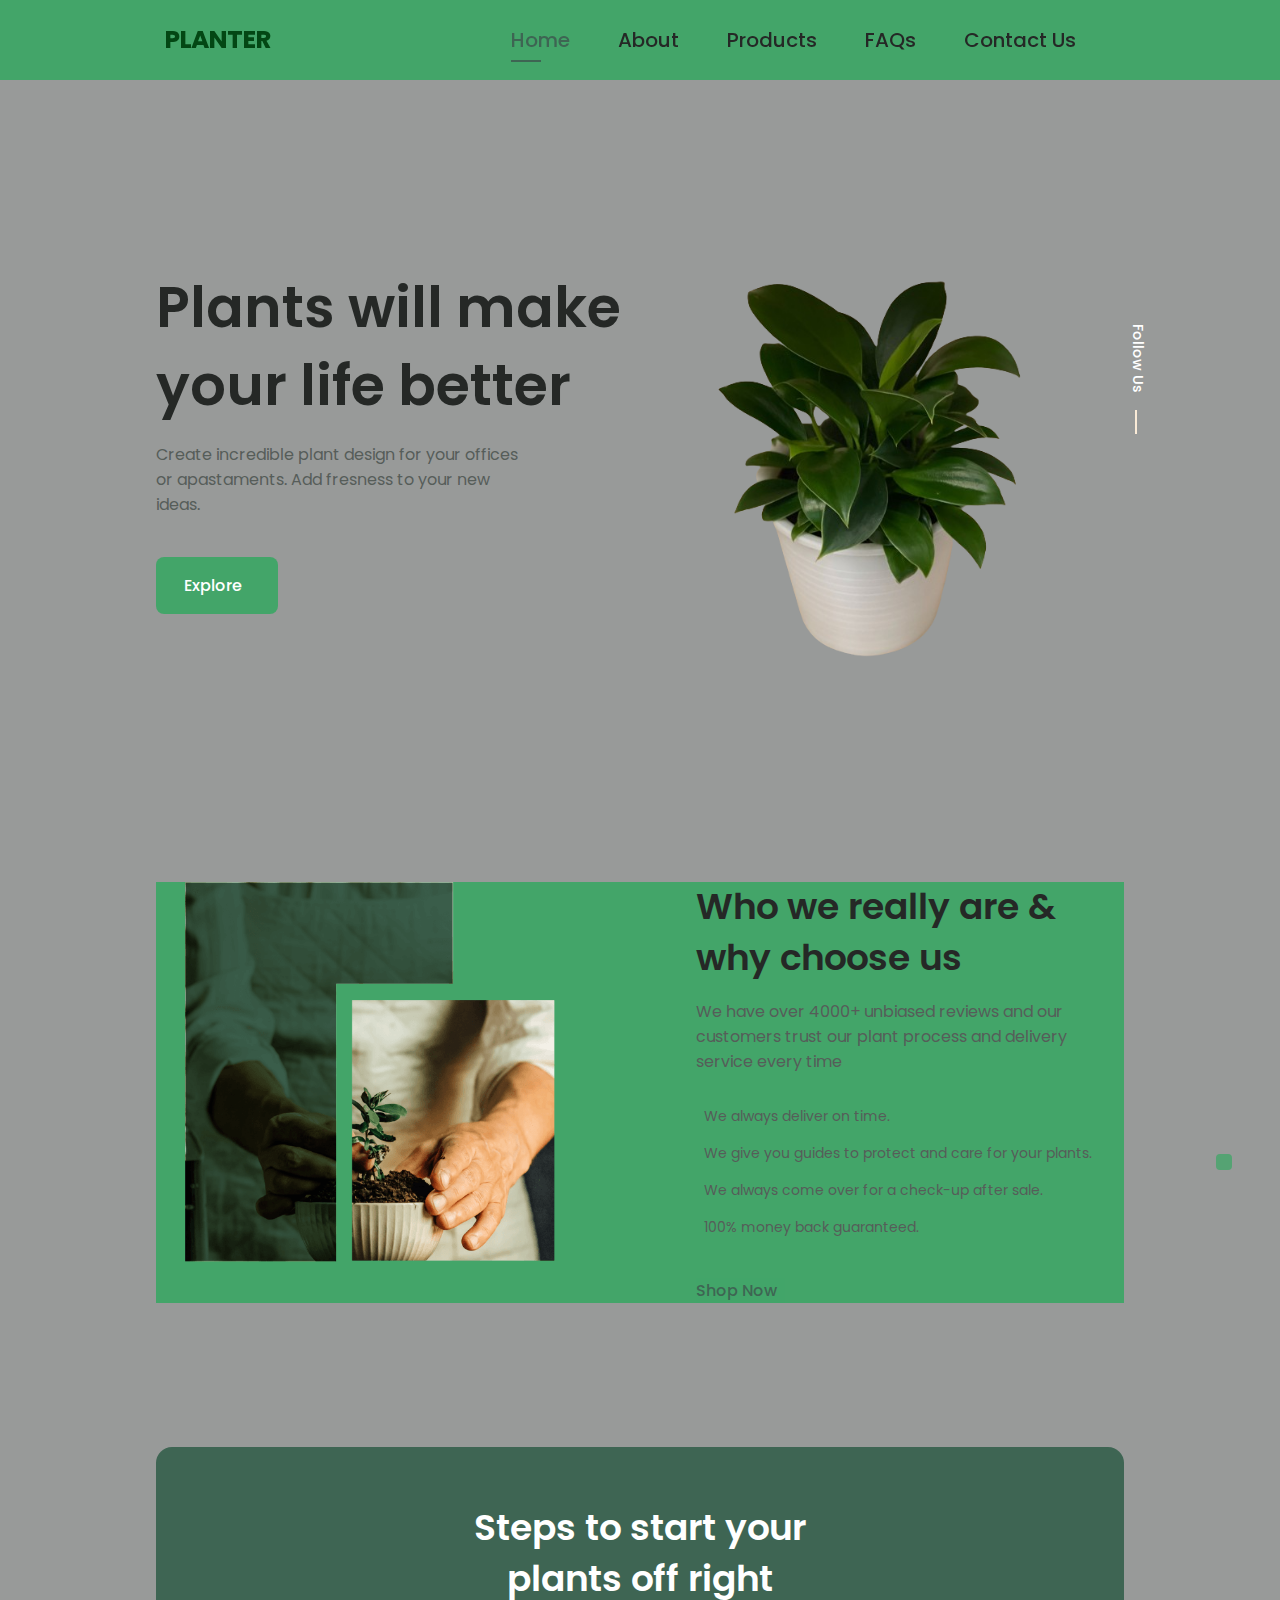
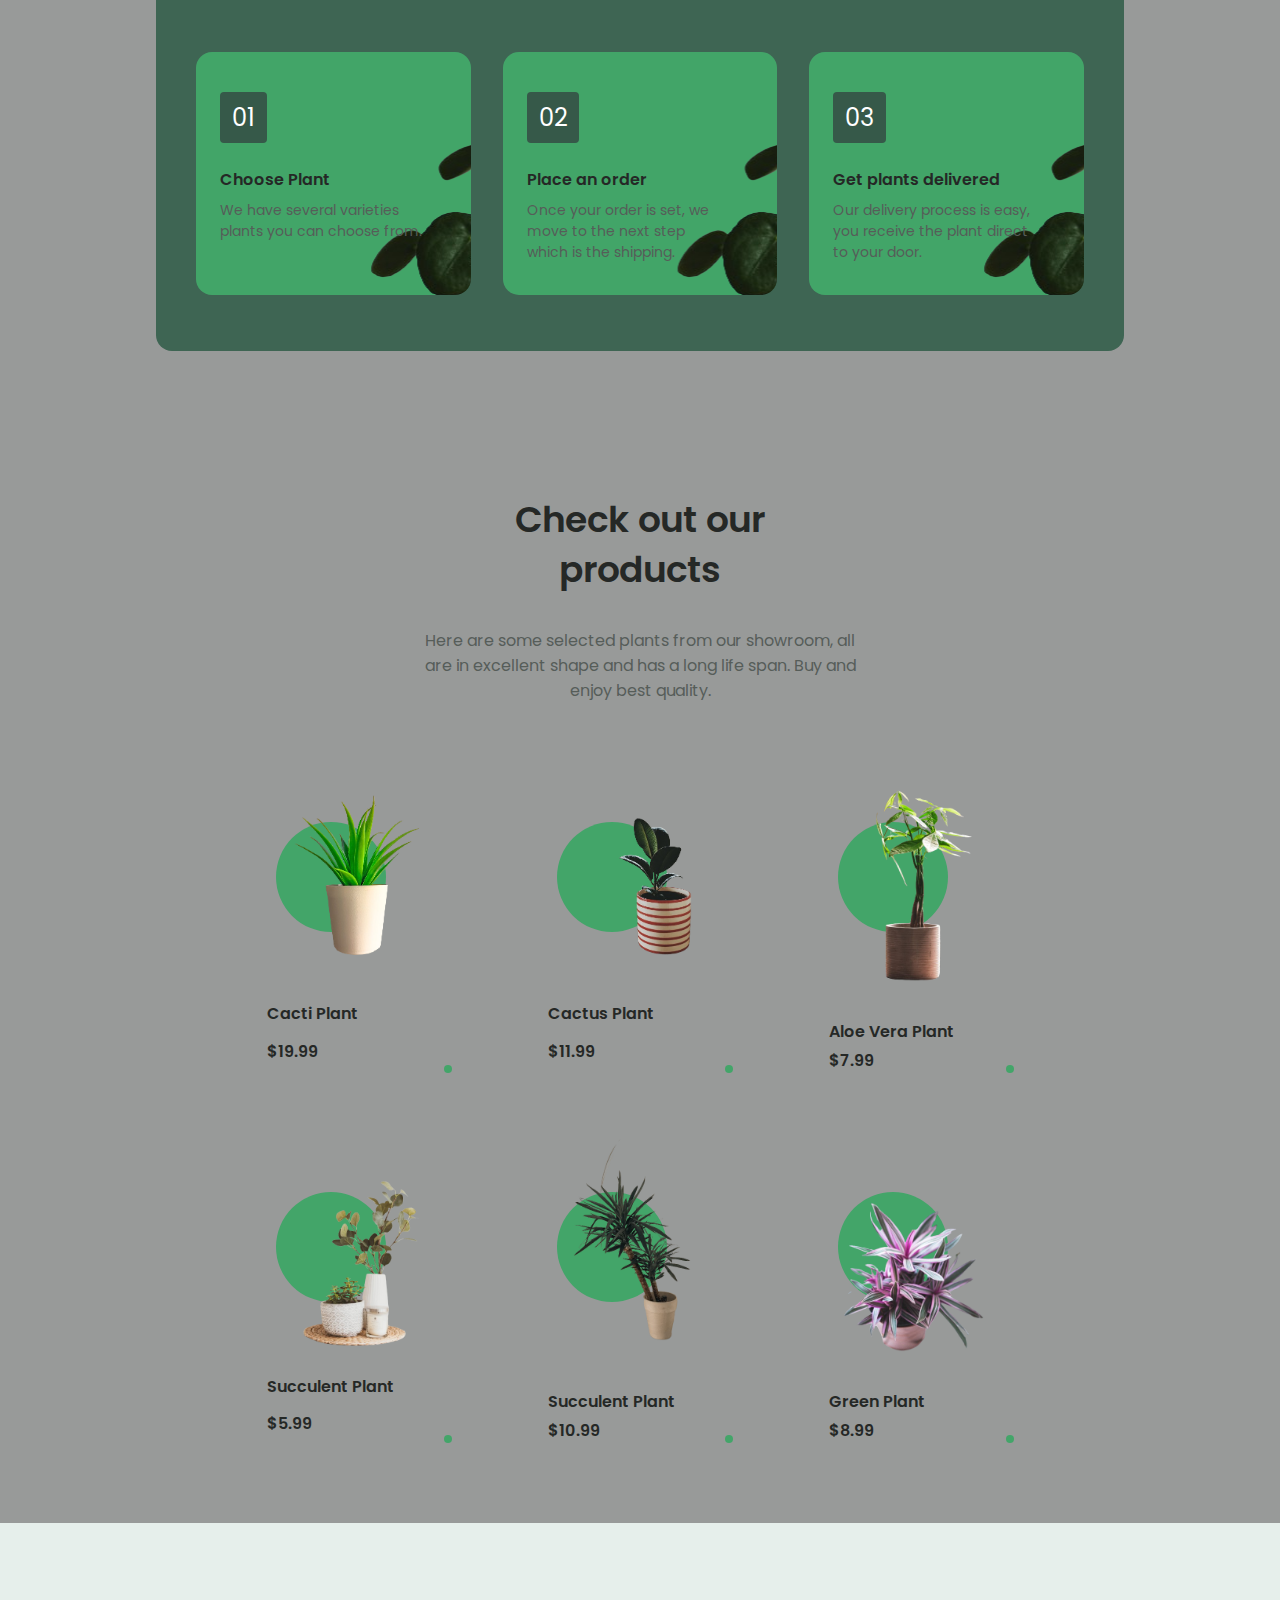
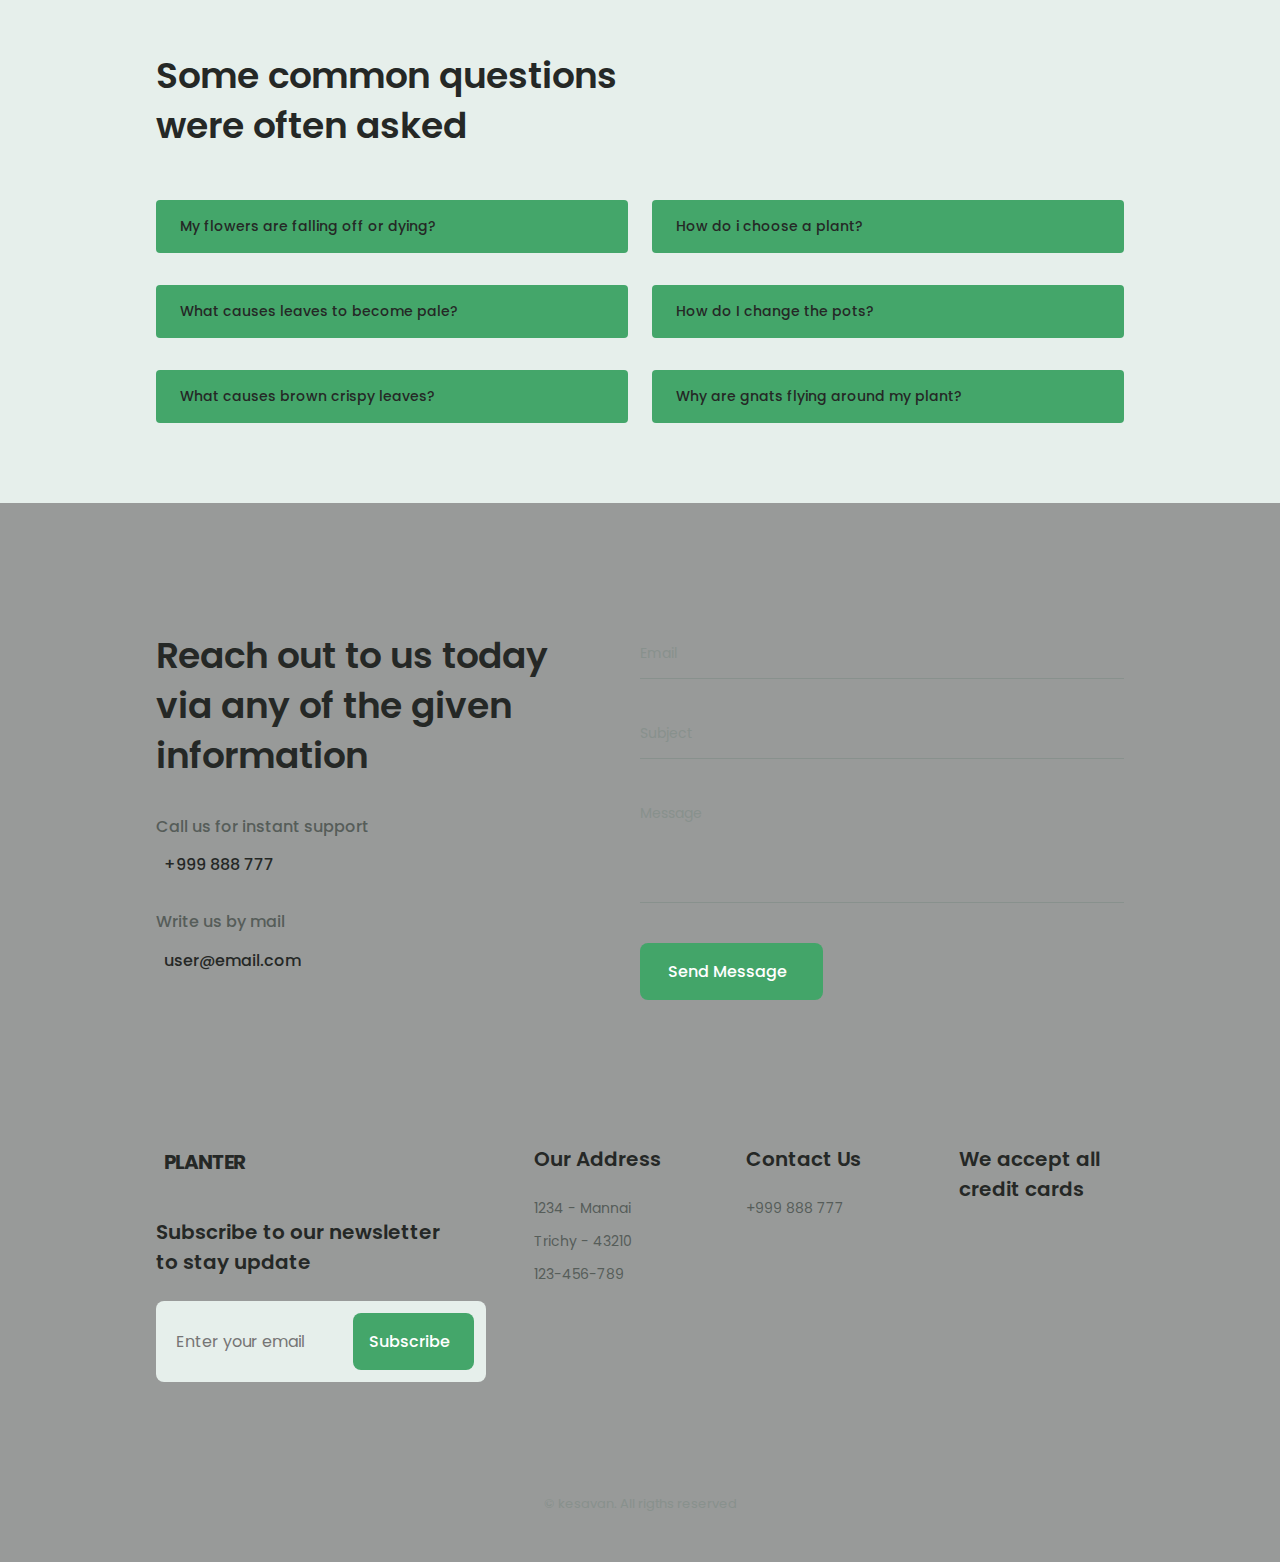
==== index.html @ 0b26bade "name" ====
<!DOCTYPE html>
    <html lang="en">
    <head>
        <meta charset="UTF-8">
        <meta name="viewport" content="width=device-width, initial-scale=1.0">

        <!--=============== FAVICON ===============-->
        <link rel="shortcut icon" href="assets/img/favicon.png" type="image/x-icon">

        <!--=============== REMIX ICONS ===============-->
        <link href="https://cdn.jsdelivr.net/npm/remixicon@2.5.0/fonts/remixicon.css" rel="stylesheet">

        <!--=============== CSS ===============-->
        <link rel="stylesheet" href="plant.css">

        <title>plants website</title>
    </head>
    <body>
        <!--==================== HEADER ====================-->
        <header class="header" id="header">
            <nav class="nav container">
                <a href="#" class="nav__logo">
                    <i class="ri-leaf-line nav__logo-icon"></i> Planter
                </a>

                <div class="nav__menu" id="nav-menu">
                    <ul class="nav__list">
                        <li class="nav__item">
                            <a href="#home" class="nav__link active-link">Home</a>
                        </li>
                        <li class="nav__item">
                            <a href="#about" class="nav__link">About</a>
                        </li>
                        <li class="nav__item">
                            <a href="#products" class="nav__link">Products</a>
                        </li>
                        <li class="nav__item">
                            <a href="#faqs" class="nav__link">FAQs</a>
                        </li>
                        <li class="nav__item">
                            <a href="#contact" class="nav__link">Contact Us</a>
                        </li>
                    </ul>

                    <div class="nav__close" id="nav-close">
                        <i class="ri-close-line"></i>
                    </div>
                </div>

                <div class="nav__btns">
                    <!-- Theme change button -->
                    <!-- <i class="ri-moon-line change-theme" id="theme-button"></i> -->

                    <div class="nav__toggle" id="nav-toggle">
                        <i class="ri-menu-line"></i>
                    </div>
                </div>
            </nav>
        </header>

        <main class="main">
            <!--==================== HOME ====================-->
            <section class="home" id="home">
                <div class="home__container container grid">
                    <img src="plant1 (8).png" alt="" class="home__img">

                    <div class="home__data">
                        <h1 class="home__title">
                            Plants will make <br> your life better
                        </h1>
                        <p class="home__description">
                            Create incredible plant design for your offices or apastaments. 
                            Add fresness to your new ideas.
                        </p>
                        <a href="#about" class="button button--flex">
                            Explore <i class="ri-arrow-right-down-line button__icon"></i>
                        </a>
                    </div>

                    <div class="home__social">
                        <span class="home__social-follow">Follow Us</span>

                        <div class="home__social-links">
                            <a href="https://www.facebook.com/" target="_blank" class="home__social-link">
                                <i class="ri-facebook-fill"></i>
                            </a>
                            <a href="https://www.instagram.com/" target="_blank" class="home__social-link">
                                <i class="ri-instagram-line"></i>
                            </a>
                            <a href="https://twitter.com/" target="_blank" class="home__social-link">
                                <i class="ri-twitter-fill"></i>
                            </a>
                        </div>
                    </div>
                </div>
            </section>

            <!--==================== ABOUT ====================-->
            <section class="about section container" id="about">
                <div class="about__container grid">
                    <img src="about.png" alt="" class="about__img">

                    <div class="about__data">
                        <h2 class="section__title about__title">
                            Who we really are & <br> why choose us
                        </h2>

                        <p class="about__description">
                            We have over 4000+ unbiased reviews and our customers 
                            trust our plant process and delivery service every time
                        </p>

                        <div class="about__details">
                            <p class="about__details-description">
                                <i class="ri-checkbox-fill about__details-icon"></i>
                                We always deliver on time.
                            </p>
                            <p class="about__details-description">
                                <i class="ri-checkbox-fill about__details-icon"></i>
                                We give you guides to protect and care for your plants.
                            </p>
                            <p class="about__details-description">
                                <i class="ri-checkbox-fill about__details-icon"></i>
                                We always come over for a check-up after sale.
                            </p>
                            <p class="about__details-description">
                                <i class="ri-checkbox-fill about__details-icon"></i>
                                100% money back guaranteed.
                            </p>
                        </div>

                        <a href="#" class="button--link button--flex">
                            Shop Now <i class="ri-arrow-right-down-line button__icon"></i>
                        </a>
                    </div>
                </div>
            </section>

            <!--==================== STEPS ====================-->
            <section class="steps section container">
                <div class="steps__bg">
                    <h2 class="section__title-center steps__title">
                        Steps to start your <br> plants off right
                    </h2>

                    <div class="steps__container grid">
                        <div class="steps__card">
                            <div class="steps__card-number">01</div>
                            <h3 class="steps__card-title">Choose Plant</h3>
                            <p class="steps__card-description">
                                We have several varieties plants you can choose from.
                            </p>
                        </div>

                        <div class="steps__card">
                            <div class="steps__card-number">02</div>
                            <h3 class="steps__card-title">Place an order</h3>
                            <p class="steps__card-description">
                                Once your order is set, we move to the next step which is the shipping.
                            </p>
                        </div>

                        <div class="steps__card">
                            <div class="steps__card-number">03</div>
                            <h3 class="steps__card-title">Get plants delivered</h3>
                            <p class="steps__card-description">
                                Our delivery process is easy, you receive the plant direct to your door.
                            </p>
                        </div>
                    </div>
                </div>
            </section>

            <!--==================== PRODUCTS ====================-->
            <section class="product section container" id="products">
                <h2 class="section__title-center">
                    Check out our <br> products
                </h2>

                <p class="product__description">
                    Here are some selected plants from our showroom, all are in excellent 
                    shape and has a long life span. Buy and enjoy best quality.
                </p>

                <div class="product__container grid">
                    <article class="product__card">
                        <div class="product__circle"></div>

                        <img src="plant1 (7).png" alt="" class="product__img">

                        <h3 class="product__title">Cacti Plant</h3>
                        <span class="product__price">$19.99</span>

                        <button class="button--flex product__button">
                            <i class="ri-shopping-bag-line"></i>
                        </button>
                    </article>

                    <article class="product__card">
                        <div class="product__circle"></div>

                        <img src="plant1 (10).png" alt="" class="product__img">

                        <h3 class="product__title">Cactus Plant</h3>
                        <span class="product__price">$11.99</span>

                        <button class="button--flex product__button">
                            <i class="ri-shopping-bag-line"></i>
                        </button>
                    </article>

                    <article class="product__card">
                        <div class="product__circle"></div>

                        <img src="plant1 (2).png" alt="" class="product__img">

                        <h3 class="product__title">Aloe Vera Plant</h3>
                        <span class="product__price">$7.99</span>

                        <button class="button--flex product__button">
                            <i class="ri-shopping-bag-line"></i>
                        </button>
                    </article>

                    <article class="product__card">
                        <div class="product__circle"></div>

                        <img src="plant1 (3).png" alt="" class="product__img">

                        <h3 class="product__title">Succulent Plant</h3>
                        <span class="product__price">$5.99</span>

                        <button class="button--flex product__button">
                            <i class="ri-shopping-bag-line"></i>
                        </button>
                    </article>

                    <article class="product__card">
                        <div class="product__circle"></div>

                        <img src="plant1 (4).png" alt="" class="product__img">

                        <h3 class="product__title">Succulent Plant</h3>
                        <span class="product__price">$10.99</span>

                        <button class="button--flex product__button">
                            <i class="ri-shopping-bag-line"></i>
                        </button>
                    </article>

                    <article class="product__card">
                        <div class="product__circle"></div>

                        <img src="plant1 (5).png" alt="" class="product__img">

                        <h3 class="product__title">Green Plant</h3>
                        <span class="product__price">$8.99</span>

                        <button class="button--flex product__button">
                            <i class="ri-shopping-bag-line"></i>
                        </button>
                    </article>
                </div>
            </section>

            <!--==================== QUESTIONS ====================-->
            <section class="questions section" id="faqs">
                <h2 class="section__title-center questions__title container">
                    Some common questions <br> were often asked
                </h2>

                <div class="questions__container container grid">
                    <div class="questions__group">
                        <div class="questions__item">
                            <header class="questions__header">
                                <i class="ri-add-line questions__icon"></i>
                                <h3 class="questions__item-title">
                                    My flowers are falling off or dying?
                                </h3>
                            </header>

                            <div class="questions__content">
                                <p class="questions__description">
                                    Plants are easy way to add color energy and transform your 
                                    space but which planet is for you. Choosing the right plant.
                                </p>
                            </div>
                        </div>

                        <div class="questions__item">
                            <header class="questions__header">
                                <i class="ri-add-line questions__icon"></i>
                                <h3 class="questions__item-title">
                                    What causes leaves to become pale?
                                </h3>
                            </header>

                            <div class="questions__content">
                                <p class="questions__description">
                                    Plants are easy way to add color energy and transform your 
                                    space but which planet is for you. Choosing the right plant.
                                </p>
                            </div>
                        </div>

                        <div class="questions__item">
                            <header class="questions__header">
                                <i class="ri-add-line questions__icon"></i>
                                <h3 class="questions__item-title">
                                    What causes brown crispy leaves?
                                </h3>
                            </header>

                            <div class="questions__content">
                                <p class="questions__description">
                                    Plants are easy way to add color energy and transform your 
                                    space but which planet is for you. Choosing the right plant.
                                </p>
                            </div>
                        </div>
                    </div>

                    <div class="questions__group">
                        <div class="questions__item">
                            <header class="questions__header">
                                <i class="ri-add-line questions__icon"></i>
                                <h3 class="questions__item-title">
                                    How do i choose a plant?
                                </h3>
                            </header>

                            <div class="questions__content">
                                <p class="questions__description">
                                    Plants are easy way to add color energy and transform your 
                                    space but which planet is for you. Choosing the right plant.
                                </p>
                            </div>
                        </div>

                        <div class="questions__item">
                            <header class="questions__header">
                                <i class="ri-add-line questions__icon"></i>
                                <h3 class="questions__item-title">
                                    How do I change the pots?
                                </h3>
                            </header>

                            <div class="questions__content">
                                <p class="questions__description">
                                    Plants are easy way to add color energy and transform your 
                                    space but which planet is for you. Choosing the right plant.
                                </p>
                            </div>
                        </div>

                        <div class="questions__item">
                            <header class="questions__header">
                                <i class="ri-add-line questions__icon"></i>
                                <h3 class="questions__item-title">
                                    Why are gnats flying around my plant?
                                </h3>
                            </header>

                            <div class="questions__content">
                                <p class="questions__description">
                                    Plants are easy way to add color energy and transform your 
                                    space but which planet is for you. Choosing the right plant.
                                </p>
                            </div>
                        </div>
                    </div>
                </div>
            </section>

            <!--==================== CONTACT ====================-->
            <section class="contact section container" id="contact">                
                <div class="contact__container grid">
                    <div class="contact__box">
                        <h2 class="section__title">
                            Reach out to us today <br> via any of the given <br> information
                        </h2>

                        <div class="contact__data">
                            <div class="contact__information">
                                <h3 class="contact__subtitle">Call us for instant support</h3>
                                <span class="contact__description">
                                    <i class="ri-phone-line contact__icon"></i>
                                    +999 888 777
                                </span>
                            </div>

                            <div class="contact__information">
                                <h3 class="contact__subtitle">Write us by mail</h3>
                                <span class="contact__description">
                                    <i class="ri-mail-line contact__icon"></i>
                                    user@email.com
                                </span>
                            </div>
                        </div>
                    </div>

                    <form action="" class="contact__form">
                        <div class="contact__inputs">
                            <div class="contact__content">
                                <input type="email" placeholder=" " class="contact__input">
                                <label for="" class="contact__label">Email</label>
                            </div>

                            <div class="contact__content">
                                <input type="text" placeholder=" " class="contact__input">
                                <label for="" class="contact__label">Subject</label>
                            </div>

                            <div class="contact__content contact__area">
                                <textarea name="message" placeholder=" " class="contact__input"></textarea>                              
                                <label for="" class="contact__label">Message</label>
                            </div>
                        </div>

                        <button class="button button--flex">
                            Send Message
                            <i class="ri-arrow-right-up-line button__icon"></i>
                        </button>
                    </form>
                </div>
            </section>
        </main>

        <!--==================== FOOTER ====================-->
        <footer class="footer section">
            <div class="footer__container container grid">
                <div class="footer__content">
                    <a href="#" class="footer__logo">
                        <i class="ri-leaf-line footer__logo-icon"></i> Planter
                    </a>

                    <h3 class="footer__title">
                        Subscribe to our newsletter <br> to stay update
                    </h3>

                    <div class="footer__subscribe">
                        <input type="email" placeholder="Enter your email" class="footer__input">

                        <button class="button button--flex footer__button">
                            Subscribe
                            <i class="ri-arrow-right-up-line button__icon"></i>
                        </button>
                    </div>
                </div>

                <div class="footer__content">
                    <h3 class="footer__title">Our Address</h3>

                    <ul class="footer__data">
                        <li class="footer__information">1234 - Mannai</li>
                        <li class="footer__information">Trichy - 43210</li>
                        <li class="footer__information">123-456-789</li>
                    </ul>
                </div>

                <div class="footer__content">
                    <h3 class="footer__title">Contact Us</h3>

                    <ul class="footer__data">
                        <li class="footer__information">+999 888 777</li>
                        
                        <div class="footer__social">
                            <a href="https://www.facebook.com/" class="footer__social-link">
                                <i class="ri-facebook-fill"></i>
                            </a>
                            <a href="https://www.instagram.com/" class="footer__social-link">
                                <i class="ri-instagram-line"></i>
                            </a>
                            <a href="https://twitter.com/" class="footer__social-link">
                                <i class="ri-twitter-fill"></i>
                            </a>
                        </div>
                    </ul>
                </div>

                <div class="footer__content">
                    <h3 class="footer__title">
                        We accept all credit cards
                    </h3>

                    <div class="footer__cards">
                        <img src="card1.png" alt="" class="footer__card">
                        <img src="card2.png" alt="" class="footer__card">
                        <img src="card3.png" alt="" class="footer__card">
                        <img src="card4.png" alt="" class="footer__card">
                    </div>
                </div>
            </div>

            <p class="footer__copy">&#169; kesavan. All rigths reserved</p>
        </footer>
        
        <!--=============== SCROLL UP ===============-->
        <a href="#" class="scrollup" id="scroll-up"> 
            <i class="ri-arrow-up-fill scrollup__icon"></i>
        </a>

        <!--=============== SCROLL REVEAL ===============-->
        <script src="assets/js/scrollreveal.min.js"></script>
        
        <!--=============== MAIN JS ===============-->
        <script src="plant.js"></script>
    </body>
</html>
---- plant.css ----
/*=============== GOOGLE FONTS ===============*/
@import url('https://fonts.googleapis.com/css2?family=Poppins:wght@400;500;600;700&display=swap');

/*=============== VARIABLES CSS ===============*/
:root {
  --header-height: 3.5rem; /*56px*/

  /*========== Colors ==========*/
  /*Color mode HSL(hue, saturation, lightness)*/
  --hue: 152;
  --first-color: hsl(var(--hue), 24%, 32%);
  --first-color-alt: hsl(var(--hue), 24%, 28%);
  --first-color-light: hsl(var(--hue), 24%, 66%);
  --first-color-lighten: hsl(var(--hue), 24%, 92%);
  --title-color: hsl(var(--hue), 4%, 15%);
  --text-color: hsl(var(--hue), 4%, 35%);
  --text-color-light: hsl(var(--hue), 4%, 55%);
  --body-color: hsl(var(--hue),1%, 60%, 100%);
  --container-color: #FFF;

  /*========== Font and typography ==========*/
  /*.5rem = 8px | 1rem = 16px ...*/
  --body-font: 'Poppins', sans-serif;
  --big-font-size: 2rem;
  --h1-font-size: 1.5rem;
  --h2-font-size: 1.25rem;
  --h3-font-size: 1rem;
  --normal-font-size: .938rem;
  --small-font-size: .813rem;
  --smaller-font-size: .75rem;

  /*========== Font weight ==========*/
  --font-medium: 500;
  --font-semi-bold: 600;

  /*========== Margenes Bottom ==========*/
  /*.5rem = 8px | 1rem = 16px ...*/
  --mb-0-5: .5rem;
  --mb-0-75: .75rem;
  --mb-1: 1rem;
  --mb-1-5: 1.5rem;
  --mb-2: 2rem;
  --mb-2-5: 2.5rem;

  /*========== z index ==========*/
  --z-tooltip: 10;
  --z-fixed: 100;
}

/* Responsive typography */
@media screen and (min-width: 968px) {
  :root {
    --big-font-size: 3.5rem;
    --h1-font-size: 2.25rem;
    --h2-font-size: 1.5rem;
    --h3-font-size: 1.25rem;
    --normal-font-size: 1rem;
    --small-font-size: .875rem;
    --smaller-font-size: .813rem;
  }
}

/*=============== BASE ===============*/
*{
  box-sizing: border-box;
  padding: 0;
  margin: 0;
}

html{
  scroll-behavior: smooth;
}

body,
button,
input,
textarea{
  font-family: var(--body-font);
  font-size: var(--normal-font-size);
}

body{
  margin: var(--header-height) 0 0 0;
  background-color: var(--body-color);
  color: var(--text-color);
  transition: .4s; /*For animation dark mode*/
}

button{
  cursor: pointer;
  border: none;
  outline: none;
}

h1,h2,h3{
  color: var(--title-color);
  font-weight: var(--font-semi-bold);
}

ul{
  list-style: none;
}

a{
  text-decoration: none;
}

img{
  max-width: 100%;
  height: auto;
}

/*=============== THEME ===============*/
/*========== Variables Dark theme ==========*/
body.dark-theme{
  --first-color-dark: hsl(var(--hue), 8%, 20%);
  --title-color: hsl(var(--hue), 4%, 95%);
  --text-color: hsl(var(--hue), 4%, 75%);
  --body-color: hsl(var(--hue), 8%, 12%);
  --container-color: hsl(var(--hue), 8%, 16%);
}

/*========== Button Dark/Light ==========*/
.change-theme{
  color: var(--title-color);
  font-size: 1.15rem;
  cursor: pointer;
}

.nav__btns{
  display: inline-flex;
  align-items: center;
  column-gap: 1rem;
}

/*========== 
Color changes in some parts of 
the website, in dark theme 
==========*/

.dark-theme .steps__bg,
.dark-theme .questions{
  background-color: var(--first-color-dark);
}

.dark-theme .product__circle,
.dark-theme .footer__subscribe{
  background-color: var(--container-color);
}

.dark-theme .scroll-header{
  box-shadow: 0 1px 4px hsla(var(--hue), 4%, 4%, .3);
}

/*=============== REUSABLE CSS CLASSES ===============*/
.section{
  padding: 5.5rem 0 1rem;
}

.section__title,
.section__title-center{
  font-size: var(--h2-font-size);
  margin-bottom: var(--mb-2);
  line-height: 140%;
}

.section__title-center{
  text-align: center;
}

.container{
  max-width: 968px;
  margin-left: var(--mb-1-5);
  margin-right: var(--mb-1-5);
}

.grid{
  display: grid;
}

.main{
  overflow: hidden; /*For animation*/
}

/*=============== HEADER ===============*/
.header{
  width: 100%;
  /* background-color: var(--body-color); */
  background-color: rgba(67, 165, 105, 0.993);
  position: fixed;
  top: 0;
  left: 0;
  z-index: var(--z-fixed);
  transition: .4s; /*For animation dark mode*/
}

/*=============== NAV ===============*/
.nav{
  height: var(--header-height);
  display: flex;
  justify-content: space-between;
  align-items: center;
}

.nav__logo,
.nav__toggle,
.nav__close{
  /* color: var(--title-color); */
  color: rgb(3, 71, 20);
}

.nav__logo{
  text-transform: uppercase;
  font-size: 25px;
  font-weight: 700;
  letter-spacing: -1px;
  display: inline-flex;
  align-items: center;
  column-gap: .5rem;
  transition: .3s;
}

.nav__logo-icon{
  /* font-size: 1.15rem; */
  font-size: 35px;
  color: var(--first-color);
}

.nav__logo:hover{
  color: var(--first-color);
}

.nav__toggle{
  display: inline-flex;
  font-size: 1.25rem;
  cursor: pointer;
}

@media screen and (max-width: 767px){
  .nav__menu{
    position: fixed;
    background-color: var(--container-color);
    width: 80%;
    height: 100%;
    top: 0;
    right: -100%;
    box-shadow: -2px 0 4px hsla(var(--hue), 24%, 15%, .1);
    padding: 4rem 0 0 3rem;
    border-radius: 1rem 0 0 1rem;
    transition: .3s;
    z-index: var(--z-fixed);
  }
}

.nav__close{
  font-size: 1.5rem;
  position: absolute;
  top: 1rem;
  right: 1.25rem;
  cursor: pointer;
}

.nav__list{
  display: flex;
  flex-direction: column;
  row-gap: 1.5rem;
}

.nav__link{
  color: var(--title-color);
  font-weight: var(--font-medium);
  transition: .3s;
  font-size: 20px;
}

.nav__link:hover{
  color: var(--first-color);
}

/* Show menu */
.show-menu{
  right: 0;
}

/* Change background header */
.scroll-header{
  box-shadow: 0 1px 4px hsla(var(--hue), 4%, 15%, .1);
}

/* Active link */
.active-link{
  position: relative;
  color: var(--first-color);
}

.active-link::after{
  content: '';
  position: absolute;
  bottom: -.5rem;
  left: 0;
  width: 50%;
  height: 2px;
  background-color: var(--first-color);
}

/*=============== HOME ===============*/
.home{
  padding: 3.5rem 0 2rem;
}

.home__container{
  position: relative;
  row-gap: 2rem;
}

.home__img{
  width: 200px;
  justify-self: center;
}

.home__title{
  font-size: var(--big-font-size);
  line-height: 140%;
  margin-bottom: var(--mb-1);
}

.home__description{
  margin-bottom: var(--mb-2-5);
}

.home__social{
  position: absolute;
  top: 2rem;
  right: -1rem;
  display: grid;
  justify-items: center;
  row-gap: 3.5rem;
}

.home__social-follow{
  font-weight: var(--font-medium);
  font-size: var(--smaller-font-size);
  /* color: var(--first-color); */
  color: #FFF;
  position: relative;
  transform: rotate(90deg);
}

.home__social-follow::after{
  content: '';
  position: absolute;
  width: 1rem;
  height: 2px;
  /* background-color: var(--first-color); */
  background-color: antiquewhite;
  right: -45%;
  top: 50%;
}

.home__social-links{
  display: inline-flex;
  flex-direction: column;
  row-gap: .25rem;
  
}

.home__social-link{
  font-size: 1rem;
  /* color: var(--first-color); */
color:rgba(67, 165, 105, 0.993);
  transition: .3s;
}

.home__social-link:hover{
  transform: translateX(.25rem);
}

/*=============== BUTTONS ===============*/
.button{
  display: inline-block;
  /* background-color: var(--first-color); */
  background-color: rgba(67, 165, 105, 0.993);
  color: #FFF;
  padding: 1rem 1.75rem;
  border-radius: .5rem;
  font-weight: var(--font-medium);
  transition: .3s;
}

.button:hover{
  background-color: var(--first-color-alt);
}

.button__icon{
  transition: .3s;
}

.button:hover .button__icon{
  transform: translateX(.25rem);
}

.button--flex{
  display: inline-flex;
  align-items: center;
  column-gap: .5rem;
}

.button--link{
  color: var(--first-color);
  font-weight: var(--font-medium);
}

.button--link:hover .button__icon{
  transform: translateX(.25rem);
}

/*=============== ABOUT ===============*/
.about__container{
  row-gap: 2rem;
  background-color: rgba(67, 165, 105, 0.993);
}

.about__img{
  width: 280px;
  justify-self: center;
}

.about__title{
  margin-bottom: var(--mb-1);
}

.about__description{
  margin-bottom: var(--mb-2);
}

.about__details{
  display: grid;
  row-gap: 1rem;
  margin-bottom: var(--mb-2-5);
}

.about__details-description{
  display: inline-flex;
  column-gap: .5rem;
  font-size: var(--small-font-size);
}

.about__details-icon{
  font-size: 1rem;
  /* color: var(--first-color); */
  color: black;
  margin-top: .15rem;
}

/*=============== STEPS ===============*/
.steps__bg{
  background-color: var(--first-color);
  
  padding: 3rem 2rem 2rem;
  border-radius: 1rem;
}

.steps__container{
  gap: 2rem;
  padding-top: 1rem;
}

.steps__title{
  color: #FFF;
}

.steps__card{
  /* background-color: var(--container-color); */
  background-color: rgba(67, 165, 105, 0.993);
  background-image: url(plant1\ \(6\).png);
  padding: 2.5rem 3rem 2rem 1.5rem;
  border-radius: 1rem;
  transition: .5s;
}
.steps__card:hover{
    transform: translateY(-.95rem);
}

.steps__card-number{
  display: inline-block;
  background-color: var(--first-color-alt);
  color: #FFF;
  padding: .5rem .75rem;
  border-radius: .25rem;
  font-size: var(--h2-font-size);
  margin-bottom: var(--mb-1-5);
  transition: .3s;
}

.steps__card-title{
  font-size: var(--h3-font-size);
  margin-bottom: var(--mb-0-5);
}

.steps__card-description{
  font-size: var(--small-font-size);
}

.steps__card:hover .steps__card-number{
  transform: translateX(-.55rem);
}

/*=============== PRODUCTS ===============*/
.product__description{
  text-align: center;
}

.product__container{
  padding: 3rem 0;
  grid-template-columns: repeat(2, 1fr);
  gap: 2.5rem 3rem;
  /* background-color: rgba(67, 165, 105, 0.993); */
}

.product__card{
  display: grid;
  position: relative;
  
}

.product__img{
  position: relative;
  width: 120px;
  justify-self: center;
  margin-bottom: var(--mb-0-75);
  transition: .3s;
}

.product__title,
.product__price{
  font-size: var(--small-font-size);
  font-weight: var(--font-semi-bold);
  color: var(--title-color);
}

.product__title{
  margin-bottom: .25rem;
}

.product__button{
  position: absolute;
  right: 0;
  bottom: 0;
  background-color: var(--first-color);
  color: #FFF;
  padding: .25rem;
  border-radius: .35rem;
  font-size: 1.15rem;
}

.product__button:hover{
  /* background-color: var(--first-color-alt); */
  background-color: rgba(67, 165, 105, 0.993);
}

.product__circle{
  width: 90px;
  height: 90px;
  /* background-color: var(--first-color-lighten); */
  background-color: rgba(67, 165, 105, 0.993);
  border-radius: 50%;
  position: absolute;
  top: 18%;
  left: 5%;
}


.product__card:hover .product__img{
  transform: translateY(-.5rem);
  
}

/*=============== QUESTIONS ===============*/
.questions{
  background-color: var(--first-color-lighten);
  /* background-color: rgba(67, 165, 105, 0.993); */
}

.questions__container{
  gap: 1.5rem;
  padding: 1.5rem 0;
  /* background-color: rgba(67, 165, 105, 0.993); */
}

.questions__group{
  display: grid;
  row-gap: 1.5rem;
  /* background-color: rgba(67, 165, 105, 0.993); */
  
}

.questions__item{
  /* background-color: var(--container-color); */
  background-color: rgba(67, 165, 105, 0.993);
  border-radius: .25rem;
}

.questions__item-title{
  font-size: var(--small-font-size);
  font-weight: var(--font-medium);
}

.questions__icon{
  font-size: 1.25rem;
  /* color: var(--title-color); */
  color: black;
}

.questions__description{
  font-size: var(--smaller-font-size);
  padding: 0 1.25rem 1.25rem 2.5rem;
}

.questions__header{
  display: flex;
  align-items: center;
  column-gap: .5rem;
  padding: .75rem .5rem;
  cursor: pointer;
}

.questions__content{
  overflow: hidden;
  height: 0;
}

.questions__item,
.questions__header,
.questions__item-title,
.questions__icon,
.questions__description,
.questions__content{
  transition: .3s;
}

.questions__item:hover{
  box-shadow: 0 2px 8px hsla(var(--hue), 4%, 15%, .15);
}

/*Rotate icon, change color of titles and background*/
.accordion-open .questions__header,
.accordion-open .questions__content{
  background-color: var(--first-color);
}

.accordion-open .questions__item-title,
.accordion-open .questions__description,
.accordion-open .questions__icon{
  color: #FFF;
}

.accordion-open .questions__icon{
  transform: rotate(45deg);
}

/*=============== CONTACT ===============*/
.contact__container{
  row-gap: 3.5rem;
}

.contact__data{
  display: grid;
  row-gap: 2rem;
}

.contact__subtitle{
  font-size: var(--normal-font-size);
  font-weight: var(--font-medium);
  color: var(--text-color);
  margin-bottom: var(--mb-0-5);
}

.contact__description{
  display: inline-flex;
  align-items: center;
  column-gap: .5rem;
  color: var(--title-color);
  font-weight: var(--font-medium);
}

.contact__icon{
  font-size: 1.25rem;
}

.contact__inputs{
  display: grid;
  row-gap: 2rem;
  margin-bottom: var(--mb-2-5);
}

.contact__content{
  position: relative;
  height: 3rem;
  border-bottom: 1px solid var(--text-color-light);
}

.contact__input{
  position: absolute;
  top: 0;
  left: 0;
  width: 100%;
  height: 100%;
  padding: 1rem 1rem 1rem 0;
  background: none;

  color: var(--text-color);

  
  border: none;
  outline: none;
  z-index: 1;
}

.contact__label{
  position: absolute;
  top: .75rem;
  width: 100%;
  font-size: var(--small-font-size);
  color: var(--text-color-light);
  transition: .3s;
}

.contact__area{
  height: 7rem;
}

.contact__area textarea{
  resize: none;
}

/*Input focus move up label*/
.contact__input:focus + .contact__label{
  top: -.75rem;
  left: 0;
  font-size: var(--smaller-font-size);
  z-index: 10;
}

/*Input focus sticky top label*/
.contact__input:not(:placeholder-shown).contact__input:not(:focus) + .contact__label{
  top: -.75rem;
  font-size: var(--smaller-font-size);
  z-index: 10;
}
 .button--flex{
  background-color: rgba(67, 165, 105, 0.993);
}

/*=============== FOOTER ===============*/
.footer__container{
  row-gap: 3rem;
}

.footer__logo{
  display: inline-flex;
  align-items: center;
  column-gap: .5rem;
  color: var(--title-color);
  text-transform: uppercase;
  font-weight: 700;
  letter-spacing: -1px;
  margin-bottom: var(--mb-2-5);
  transition: .3s;
}

.footer__logo-icon{
  font-size: 1.15rem;
  color: var(--first-color);
}

.footer__logo:hover{
  color: var(--first-color);
}

.footer__title{
  font-size: var(--h3-font-size);
  margin-bottom: var(--mb-1-5);
}

.footer__subscribe{
  background-color: var(--first-color-lighten);
  padding: .75rem;
  display: flex;
  justify-content: space-between;
  border-radius: .5rem;
}

.footer__input{
  width: 70%;
  padding: 0 .5rem;
  background: none;
  color: var(--text-color);
  border: none;
  outline: none;
}

.footer__button{
  padding: 1rem;
}

.footer__data{
  display: grid;
  row-gap: .75rem;
}

.footer__information{
  font-size: var(--small-font-size);
}

.footer__social{
  display: inline-flex;
  column-gap: .75rem;
}

.footer__social-link{
  font-size: 2rem;
  /* color: var(--text-color); */
  color: rgba(67, 165, 105, 0.993);
  transition: .3s;
}

.footer__social-link:hover{
  transform: translateY(-.25rem);
}

.footer__cards{
  display: inline-flex;
  align-items: center;
  column-gap: .5rem;
}
.footer__card{
  width: 35px;
}

.footer__copy{
  text-align: center;
  font-size: var(--smaller-font-size);
  color: var(--text-color-light);
  margin: 5rem 0 1rem;
}

/*=============== SCROLL UP ===============*/
.scrollup{
  position: fixed;
  /* background-color: var(--first-color); */
  background-color: rgba(67, 165, 105, 0.993);
  right: 1rem;
  bottom: -30%;
  display: inline-flex;
  padding: .5rem;
  border-radius: .25rem;
  z-index: var(--z-tooltip);
  opacity: .8;
  transition: .4s;
}

.scrollup__icon{
  font-size: 1rem;
  color: #FFF;
  
}

.scrollup:hover{
  background-color: var(--first-color-alt);
  opacity: 1;
}

/* Show Scroll Up*/
.show-scroll{
  bottom: 3rem;
}

/*=============== SCROLL BAR ===============*/
::-webkit-scrollbar{
  width: .6rem;
  background: hsl(var(--hue), 4%, 53%);
}

::-webkit-scrollbar-thumb{
  background: hsl(var(--hue), 4%, 29%);
  border-radius: .5rem;
}

/*=============== BREAKPOINTS ===============*/
/* For small devices */
@media screen and (max-width: 320px){
  .container{
    margin-left: var(--mb-1);
    margin-right: var(--mb-1);
  }

  .home__img{
    width: 180px;
  }
  .home__title{
    font-size: var(--h1-font-size);
  }

  .steps__bg{
    padding: 2rem 1rem;
  }
  .steps__card{
    padding: 1.5rem;
  }

  .product__container{
    grid-template-columns: .6fr;
    justify-content: center;
  }
}

/* For medium devices */
@media screen and (min-width: 576px){
  .steps__container{
    grid-template-columns: repeat(2, 1fr);
  }

  .product__description{
    padding: 0 4rem;
  }
  .product__container{
    grid-template-columns: repeat(2, 170px);
    justify-content: center;
    column-gap: 5rem;
  }

  .footer__subscribe{
    width: 400px;
  }
}

@media screen and (min-width: 767px){
  body{
    margin: 0;
  }

  .nav{
    height: calc(var(--header-height) + 1.5rem);
    column-gap: 3rem;
  }
  .nav__toggle,
  .nav__close{
    display: none;
  }
  .nav__list{
    flex-direction: row;
    column-gap: 3rem;
  }
  .nav__menu{
    margin-left: auto;
  }

  .home__container,
  .about__container,
  .questions__container,
  .contact__container,
  .footer__container{
    grid-template-columns: repeat(2, 1fr);
  }
  
  .home{
    padding: 10rem 0 5rem;
  }
  .home__container{
    align-items: center;
  }
  .home__img{
    width: 280px;
    order: 1;
  }
  .home__social{
    top: 30%;
  }

  .questions__container{
    align-items: flex-start;
  }

  .footer__container{
    column-gap: 3rem;
  }
  .footer__subscribe{
    width: initial;
  }
}

/* For large devices */
@media screen and (min-width: 992px){
  .container{
    margin-left: auto;
    margin-right: auto;
  }

  .section{
    padding: 8rem 0 1rem;
  }
  .section__title,
  .section__title-center{
    font-size: var(--h1-font-size);
  }

  .home{
    padding: 13rem 0 5rem;
  }
  .home__img{
    width: 350px;
  }
  .home__description{
    padding-right: 7rem;
  }

  .about__img{
    width: 380px;
  }

  .steps__container{
    grid-template-columns: repeat(3, 1fr);
  }
  .steps__bg{
    padding: 3.5rem 2.5rem;
  }
  .steps__card-title{
    font-size: var(--normal-font-size);
  }

  .product__description{
    padding: 0 16rem;
  }
  .product__container{
    padding: 4rem 0;
    grid-template-columns: repeat(3, 185px);
    gap: 4rem 6rem;
  }
  .product__img{
    width: 160px;
  }
  .product__circle{
    width: 110px;
    height: 110px;
  }
  .product__title,
  .product__price{
    font-size: var(--normal-font-size);
  }

  .questions__container{
    padding: 1rem 0 4rem;
  }
  .questions__title{
    text-align: initial;
  }
  .questions__group{
    row-gap: 2rem;
  }
  .questions__header{
    padding: 1rem;
  }
  .questions__description{
    padding: 0 3.5rem 2.25rem 2.75rem;
  }

  .footer__logo{
    font-size: var(--h3-font-size);
  }
  .footer__container{
    grid-template-columns: 1fr .5fr .5fr .5fr;
  }
  .footer__copy{
    margin: 7rem 0 2rem;
  }
}

@media screen and (min-width: 1200px){
  .home__social{
    right: -3rem;
    row-gap: 4.5rem;
  }
  .home__social-follow{
    font-size: var(--small-font-size);
  }
  .home__social-follow::after{
    width: 1.5rem;
    right: -60%;
  }
  .home__social-link{
    font-size: 1.15rem;
  }

  .about__container{
    column-gap: 7rem;
  }

  .scrollup{
    right: 3rem;
  }
}
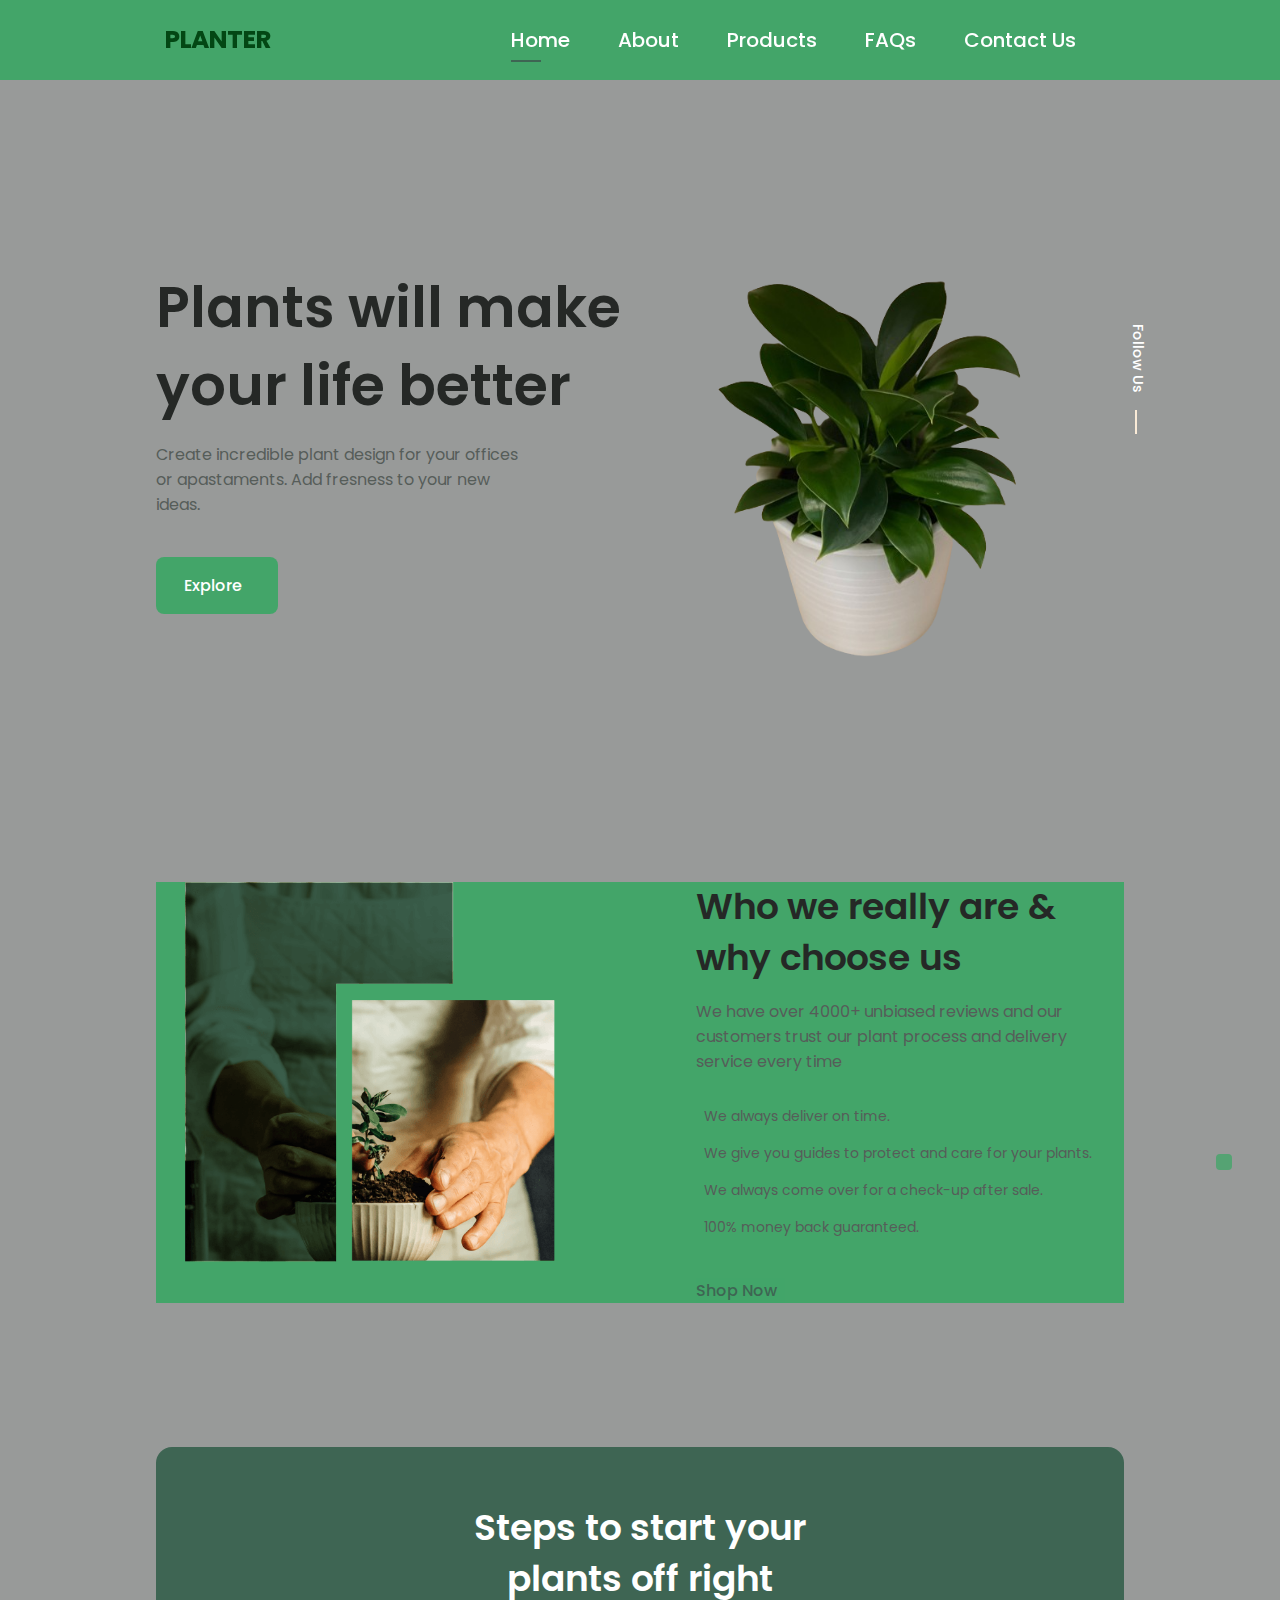
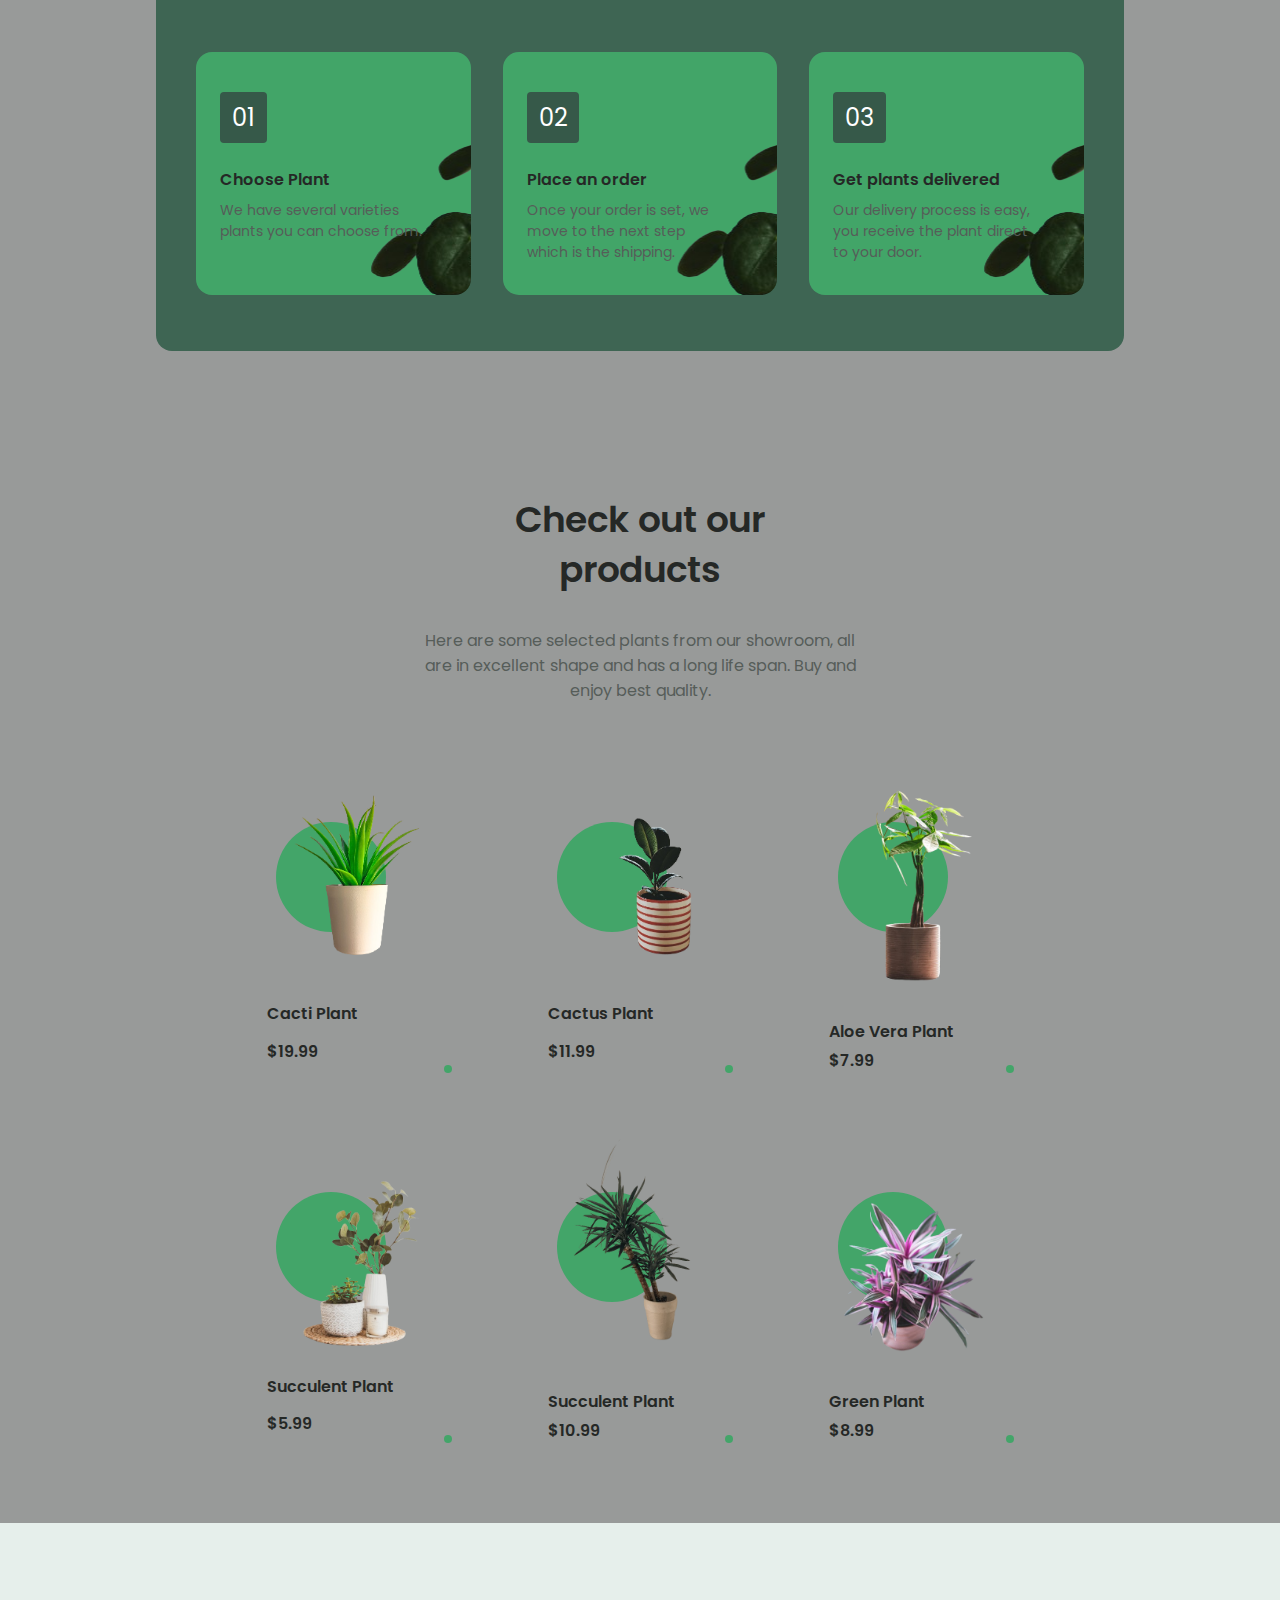
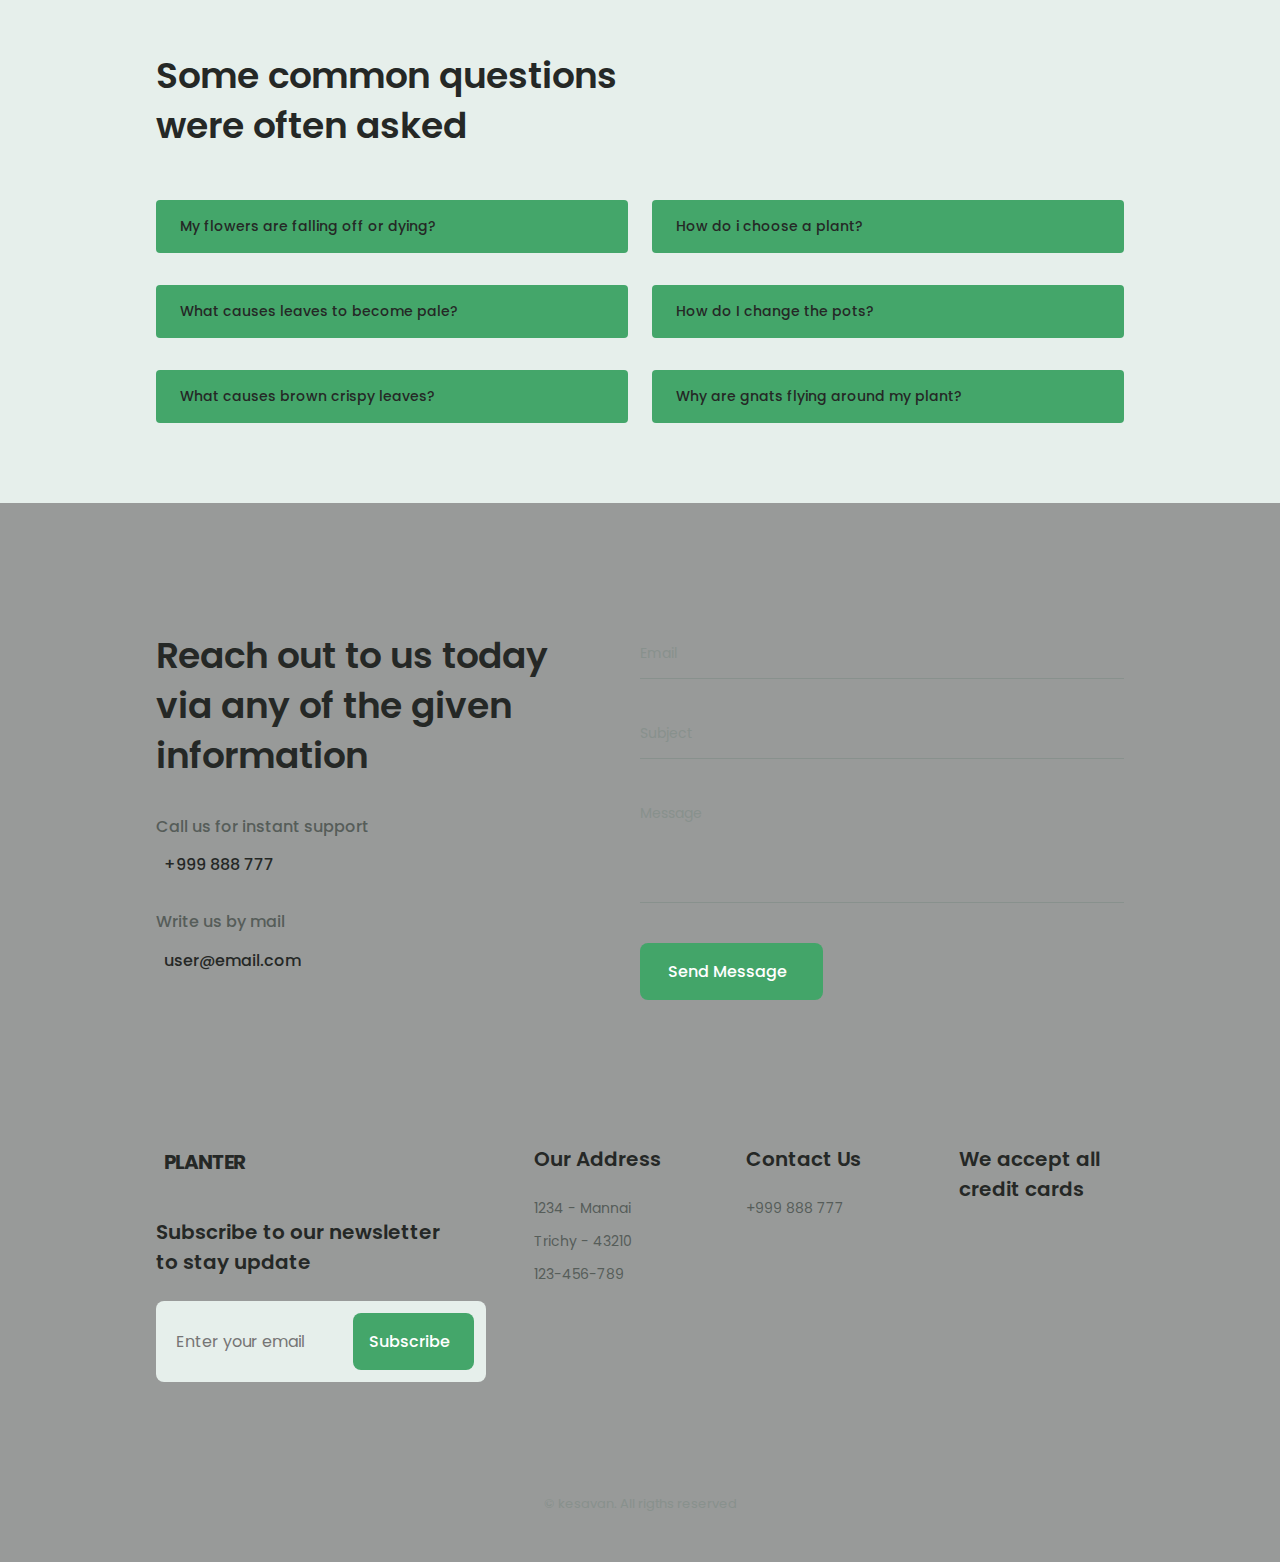
==== commit d3b6e2dc: "img" ====
--- a/index.html
+++ b/index.html
@@ -11,7 +11,7 @@
         <link href="https://cdn.jsdelivr.net/npm/remixicon@2.5.0/fonts/remixicon.css" rel="stylesheet">
 
         <!--=============== CSS ===============-->
-        <link rel="stylesheet" href="plant.css">
+        <link rel="stylesheet" href="style.css">
 
         <title>plants website</title>
     </head>
@@ -61,6 +61,7 @@
         <main class="main">
             <!--==================== HOME ====================-->
             <section class="home" id="home">
+                
                 <div class="home__container container grid">
                     <img src="plant1 (8).png" alt="" class="home__img">
 
@@ -504,6 +505,6 @@
         <script src="assets/js/scrollreveal.min.js"></script>
         
         <!--=============== MAIN JS ===============-->
-        <script src="plant.js"></script>
+        <script src="script.js"></script>
     </body>
 </html>--- a/style.css
+++ b/style.css
@@ -0,0 +1,1139 @@
+/*=============== GOOGLE FONTS ===============*/
+@import url('https://fonts.googleapis.com/css2?family=Poppins:wght@400;500;600;700&display=swap');
+
+/*=============== VARIABLES CSS ===============*/
+:root {
+  --header-height: 3.5rem; /*56px*/
+
+  /*========== Colors ==========*/
+  /*Color mode HSL(hue, saturation, lightness)*/
+  --hue: 152;
+  --first-color: hsl(var(--hue), 24%, 32%);
+  --first-color-alt: hsl(var(--hue), 24%, 28%);
+  --first-color-light: hsl(var(--hue), 24%, 66%);
+  --first-color-lighten: hsl(var(--hue), 24%, 92%);
+  --title-color: hsl(var(--hue), 4%, 15%);
+  --text-color: hsl(var(--hue), 4%, 35%);
+  --text-color-light: hsl(var(--hue), 4%, 55%);
+  --body-color: hsl(var(--hue),1%, 60%, 100%);
+  --container-color: #FFF;
+
+  /*========== Font and typography ==========*/
+  /*.5rem = 8px | 1rem = 16px ...*/
+  --body-font: 'Poppins', sans-serif;
+  --big-font-size: 2rem;
+  --h1-font-size: 1.5rem;
+  --h2-font-size: 1.25rem;
+  --h3-font-size: 1rem;
+  --normal-font-size: .938rem;
+  --small-font-size: .813rem;
+  --smaller-font-size: .75rem;
+
+  /*========== Font weight ==========*/
+  --font-medium: 500;
+  --font-semi-bold: 600;
+
+  /*========== Margenes Bottom ==========*/
+  /*.5rem = 8px | 1rem = 16px ...*/
+  --mb-0-5: .5rem;
+  --mb-0-75: .75rem;
+  --mb-1: 1rem;
+  --mb-1-5: 1.5rem;
+  --mb-2: 2rem;
+  --mb-2-5: 2.5rem;
+
+  /*========== z index ==========*/
+  --z-tooltip: 10;
+  --z-fixed: 100;
+}
+
+/* Responsive typography */
+@media screen and (min-width: 968px) {
+  :root {
+    --big-font-size: 3.5rem;
+    --h1-font-size: 2.25rem;
+    --h2-font-size: 1.5rem;
+    --h3-font-size: 1.25rem;
+    --normal-font-size: 1rem;
+    --small-font-size: .875rem;
+    --smaller-font-size: .813rem;
+  }
+}
+
+/*=============== BASE ===============*/
+*{
+  box-sizing: border-box;
+  padding: 0;
+  margin: 0;
+}
+
+html{
+  scroll-behavior: smooth;
+}
+
+body,
+button,
+input,
+textarea{
+  font-family: var(--body-font);
+  font-size: var(--normal-font-size);
+}
+
+body{
+  margin: var(--header-height) 0 0 0;
+  background-color: var(--body-color);
+  color: var(--text-color);
+  transition: .4s; /*For animation dark mode*/
+}
+
+button{
+  cursor: pointer;
+  border: none;
+  outline: none;
+}
+
+h1,h2,h3{
+  color: var(--title-color);
+  font-weight: var(--font-semi-bold);
+}
+
+ul{
+  list-style: none;
+}
+
+a{
+  text-decoration: none;
+}
+
+img{
+  max-width: 100%;
+  height: auto;
+}
+
+/*=============== THEME ===============*/
+/*========== Variables Dark theme ==========*/
+body.dark-theme{
+  --first-color-dark: hsl(var(--hue), 8%, 20%);
+  --title-color: hsl(var(--hue), 4%, 95%);
+  --text-color: hsl(var(--hue), 4%, 75%);
+  --body-color: hsl(var(--hue),8%, 12%);
+  --container-color: hsl(var(--hue), 8%, 16%);
+}
+
+/*========== Button Dark/Light ==========*/
+                .change-theme{
+                  color: var(--title-color);
+                  font-size: 1.15rem;
+                  cursor: pointer;
+                }
+
+.nav__btns{
+  display: inline-flex;
+  align-items: center;
+  column-gap: 1rem;
+}
+
+/*========== 
+Color changes in some parts of 
+the website, in dark theme 
+==========*/
+
+.dark-theme .steps__bg,
+.dark-theme .questions{
+  background-color: var(--first-color-dark);
+}
+
+.dark-theme .product__circle,
+.dark-theme .footer__subscribe{
+  background-color: var(--container-color);
+}
+
+.dark-theme .scroll-header{
+  box-shadow: 0 1px 4px hsla(var(--hue), 4%, 4%, .3);
+}
+
+/*=============== REUSABLE CSS CLASSES ===============*/
+.section{
+  padding: 5.5rem 0 1rem;
+}
+
+.section__title,
+.section__title-center{
+  font-size: var(--h2-font-size);
+  margin-bottom: var(--mb-2);
+  line-height: 140%;
+}
+
+.section__title-center{
+  text-align: center;
+}
+
+.container{
+  max-width: 968px;
+  margin-left: var(--mb-1-5);
+  margin-right: var(--mb-1-5);
+}
+
+.grid{
+  display: grid;
+}
+
+.main{
+  overflow: hidden; /*For animation*/
+}
+
+/*=============== HEADER ===============*/
+.header{
+  width: 100%;
+   /* background-color: hsl(var(--hue),8%, 12%); */
+  background-color: rgba(67, 165, 105, 0.993);
+  position: fixed;
+  top: 0;
+  left: 0;
+  z-index: var(--z-fixed);
+  transition: .4s; /*For animation dark mode*/
+}
+
+/*=============== NAV ===============*/
+.nav{
+  height: var(--header-height);
+  display: flex;
+  justify-content: space-between;
+  align-items: center;
+}
+
+.nav__logo,
+.nav__toggle,
+.nav__close{
+  /* color: var(--title-color); */
+  color: rgb(3, 71, 20);
+}
+
+.nav__logo{
+  text-transform: uppercase;
+  font-size: 25px;
+  font-weight: 700;
+  letter-spacing: -1px;
+  display: inline-flex;
+  align-items: center;
+  column-gap: .5rem;
+  transition: .3s;
+}
+
+.nav__logo-icon{
+  /* font-size: 1.15rem; */
+  font-size: 35px;
+  color: var(--first-color);
+}
+
+.nav__logo:hover{
+  color: var(--first-color);
+}
+
+.nav__toggle{
+  display: inline-flex;
+  font-size: 1.25rem;
+  cursor: pointer;
+}
+
+@media screen and (max-width: 767px){
+  .nav__menu{
+    position: fixed;
+    background-color:hsl(var(--hue),8%, 12%);
+    color: #FFF;
+    width: 80%;
+    height: 100%;
+    top: 0;
+    right: -100%;
+    box-shadow: -2px 0 4px hsla(var(--hue), 24%, 15%, .1);
+    padding: 4rem 0 0 3rem;
+    border-radius: 1rem 0 0 1rem;
+    transition: .3s;
+    z-index: var(--z-fixed);
+  }
+  
+  .home{
+    
+    /* color: black; */
+  }
+  .home__title{
+    color: #FFF;
+  }
+  .home__description{
+    color: aliceblue;
+  }
+  body{
+    background-color:hsl(var(--hue),8%, 12%);
+    
+  }
+  .about section .container{
+    background-color: hsl(var(--hue),8%, 12%);
+  }
+  
+  .nav__link{
+    color: #FFF;
+  }
+  
+  
+  
+}
+  
+
+.nav__close{
+  font-size: 1.5rem;
+  position: absolute;
+  top: 1rem;
+  right: 1.25rem;
+  cursor: pointer;
+}
+
+.nav__list{
+  display: flex;
+  flex-direction: column;
+  row-gap: 1.5rem;
+}
+
+.nav__link{
+  color: var(--title-color);
+  
+  font-weight: var(--font-medium);
+  transition: .3s;
+  font-size: 20px;
+}
+
+.nav__link:hover{
+  color: var(--first-color);
+}
+
+/* Show menu */
+.show-menu{
+  right: 0;
+}
+
+/* Change background header */
+.scroll-header{
+  box-shadow: 0 1px 4px hsla(var(--hue), 4%, 15%, .1);
+}
+
+/* Active link */
+.active-link{
+  position: relative;
+  color: var(--first-color);
+}
+
+.active-link::after{
+  content: '';
+  position: absolute;
+  bottom: -.5rem;
+  left: 0;
+  width: 50%;
+  height: 2px;
+  background-color: var(--first-color);
+}
+
+/*=============== HOME ===============*/
+.home{
+  padding: 3.5rem 0 2rem;
+
+}
+
+.home__container{
+  position: relative;
+  row-gap: 2rem;
+}
+
+.home__img{
+  width: 200px;
+  justify-self: center;
+}
+
+.home__title{
+  font-size: var(--big-font-size);
+  line-height: 140%;
+  margin-bottom: var(--mb-1);
+}
+
+.home__description{
+  margin-bottom: var(--mb-2-5);
+}
+
+.home__social{
+  position: absolute;
+  top: 2rem;
+  right: -1rem;
+  display: grid;
+  justify-items: center;
+  row-gap: 3.5rem;
+}
+
+.home__social-follow{
+  font-weight: var(--font-medium);
+  font-size: var(--smaller-font-size);
+  /* color: var(--first-color); */
+  color: #FFF;
+  position: relative;
+  transform: rotate(90deg);
+}
+
+.home__social-follow::after{
+  content: '';
+  position: absolute;
+  width: 1rem;
+  height: 2px;
+  /* background-color: var(--first-color); */
+  background-color: antiquewhite;
+  right: -45%;
+  top: 50%;
+}
+
+.home__social-links{
+  display: inline-flex;
+  flex-direction: column;
+  row-gap: .25rem;
+  
+}
+
+.home__social-link{
+  font-size: 1rem;
+  /* color: var(--first-color); */
+color:rgba(67, 165, 105, 0.993);
+  transition: .3s;
+}
+
+.home__social-link:hover{
+  transform: translateX(.25rem);
+}
+
+/*=============== BUTTONS ===============*/
+.button{
+  display: inline-block;
+  /* background-color: var(--first-color); */
+  background-color: rgba(67, 165, 105, 0.993);
+  color: #FFF;
+  padding: 1rem 1.75rem;
+  border-radius: .5rem;
+  font-weight: var(--font-medium);
+  transition: .3s;
+}
+
+.button:hover{
+  background-color: var(--first-color-alt);
+}
+
+.button__icon{
+  transition: .3s;
+}
+
+.button:hover .button__icon{
+  transform: translateX(.25rem);
+}
+
+.button--flex{
+  display: inline-flex;
+  align-items: center;
+  column-gap: .5rem;
+}
+
+.button--link{
+  color: var(--first-color);
+  font-weight: var(--font-medium);
+}
+
+.button--link:hover .button__icon{
+  transform: translateX(.25rem);
+}
+
+/*=============== ABOUT ===============*/
+.about__container{
+  row-gap: 2rem;
+  background-color: rgba(67, 165, 105, 0.993);
+}
+
+.about__img{
+  width: 280px;
+  justify-self: center;
+}
+
+.about__title{
+  margin-bottom: var(--mb-1);
+}
+
+.about__description{
+  margin-bottom: var(--mb-2);
+}
+
+.about__details{
+  display: grid;
+  row-gap: 1rem;
+  margin-bottom: var(--mb-2-5);
+}
+
+.about__details-description{
+  display: inline-flex;
+  column-gap: .5rem;
+  font-size: var(--small-font-size);
+}
+
+.about__details-icon{
+  font-size: 1rem;
+  /* color: var(--first-color); */
+  color: black;
+  margin-top: .15rem;
+}
+
+/*=============== STEPS ===============*/
+.steps__bg{
+  background-color: var(--first-color);
+  
+  padding: 3rem 2rem 2rem;
+  border-radius: 1rem;
+}
+
+.steps__container{
+  gap: 2rem;
+  padding-top: 1rem;
+}
+
+.steps__title{
+  color: #FFF;
+}
+
+.steps__card{
+  /* background-color: var(--container-color); */
+  background-color: rgba(67, 165, 105, 0.993);
+  background-image: url(plant1\ \(6\).png);
+  padding: 2.5rem 3rem 2rem 1.5rem;
+  border-radius: 1rem;
+  transition: .5s;
+}
+.steps__card:hover{
+    transform: translateY(-.95rem);
+}
+
+.steps__card-number{
+  display: inline-block;
+  background-color: var(--first-color-alt);
+  color: #FFF;
+  padding: .5rem .75rem;
+  border-radius: .25rem;
+  font-size: var(--h2-font-size);
+  margin-bottom: var(--mb-1-5);
+  transition: .3s;
+}
+
+.steps__card-title{
+  font-size: var(--h3-font-size);
+  margin-bottom: var(--mb-0-5);
+}
+
+.steps__card-description{
+  font-size: var(--small-font-size);
+}
+
+.steps__card:hover .steps__card-number{
+  transform: translateX(-.55rem);
+}
+
+/*=============== PRODUCTS ===============*/
+.product__description{
+  text-align: center;
+}
+
+.product__container{
+  padding: 3rem 0;
+  grid-template-columns: repeat(2, 1fr);
+  gap: 2.5rem 3rem;
+  /* background-color: rgba(67, 165, 105, 0.993); */
+}
+
+.product__card{
+  display: grid;
+  position: relative;
+  
+}
+
+.product__img{
+  position: relative;
+  width: 120px;
+  justify-self: center;
+  margin-bottom: var(--mb-0-75);
+  transition: .3s;
+}
+
+.product__title,
+.product__price{
+  font-size: var(--small-font-size);
+  font-weight: var(--font-semi-bold);
+  color: var(--title-color);
+}
+
+.product__title{
+  margin-bottom: .25rem;
+}
+
+.product__button{
+  position: absolute;
+  right: 0;
+  bottom: 0;
+  background-color: var(--first-color);
+  color: #FFF;
+  padding: .25rem;
+  border-radius: .35rem;
+  font-size: 1.15rem;
+}
+
+.product__button:hover{
+  /* background-color: var(--first-color-alt); */
+  background-color: rgba(67, 165, 105, 0.993);
+}
+
+.product__circle{
+  width: 90px;
+  height: 90px;
+  /* background-color: var(--first-color-lighten); */
+  background-color: rgba(67, 165, 105, 0.993);
+  border-radius: 50%;
+  position: absolute;
+  top: 18%;
+  left: 5%;
+}
+
+
+.product__card:hover .product__img{
+  transform: translateY(-.5rem);
+  
+}
+
+/*=============== QUESTIONS ===============*/
+.questions{
+  background-color: var(--first-color-lighten);
+  /* background-color: rgba(67, 165, 105, 0.993); */
+}
+
+.questions__container{
+  gap: 1.5rem;
+  padding: 1.5rem 0;
+  /* background-color: rgba(67, 165, 105, 0.993); */
+}
+
+.questions__group{
+  display: grid;
+  row-gap: 1.5rem;
+  /* background-color: rgba(67, 165, 105, 0.993); */
+  
+}
+
+.questions__item{
+  /* background-color: var(--container-color); */
+  background-color: rgba(67, 165, 105, 0.993);
+  border-radius: .25rem;
+}
+
+.questions__item-title{
+  font-size: var(--small-font-size);
+  font-weight: var(--font-medium);
+}
+
+.questions__icon{
+  font-size: 1.25rem;
+  /* color: var(--title-color); */
+  color: black;
+}
+
+.questions__description{
+  font-size: var(--smaller-font-size);
+  padding: 0 1.25rem 1.25rem 2.5rem;
+}
+
+.questions__header{
+  display: flex;
+  align-items: center;
+  column-gap: .5rem;
+  padding: .75rem .5rem;
+  cursor: pointer;
+}
+
+.questions__content{
+  overflow: hidden;
+  height: 0;
+}
+
+.questions__item,
+.questions__header,
+.questions__item-title,
+.questions__icon,
+.questions__description,
+.questions__content{
+  transition: .3s;
+}
+
+.questions__item:hover{
+  box-shadow: 0 2px 8px hsla(var(--hue), 4%, 15%, .15);
+}
+
+/*Rotate icon, change color of titles and background*/
+.accordion-open .questions__header,
+.accordion-open .questions__content{
+  background-color: var(--first-color);
+}
+
+.accordion-open .questions__item-title,
+.accordion-open .questions__description,
+.accordion-open .questions__icon{
+  color: #FFF;
+}
+
+.accordion-open .questions__icon{
+  transform: rotate(45deg);
+}
+
+/*=============== CONTACT ===============*/
+.contact__container{
+  row-gap: 3.5rem;
+}
+
+.contact__data{
+  display: grid;
+  row-gap: 2rem;
+}
+
+.contact__subtitle{
+  font-size: var(--normal-font-size);
+  font-weight: var(--font-medium);
+  color: var(--text-color);
+  margin-bottom: var(--mb-0-5);
+}
+
+.contact__description{
+  display: inline-flex;
+  align-items: center;
+  column-gap: .5rem;
+  color: var(--title-color);
+  font-weight: var(--font-medium);
+}
+
+.contact__icon{
+  font-size: 1.25rem;
+}
+
+.contact__inputs{
+  display: grid;
+  row-gap: 2rem;
+  margin-bottom: var(--mb-2-5);
+}
+
+.contact__content{
+  position: relative;
+  height: 3rem;
+  border-bottom: 1px solid var(--text-color-light);
+}
+
+.contact__input{
+  position: absolute;
+  top: 0;
+  left: 0;
+  width: 100%;
+  height: 100%;
+  padding: 1rem 1rem 1rem 0;
+  background: none;
+
+  color: var(--text-color);
+
+  
+  border: none;
+  outline: none;
+  z-index: 1;
+}
+
+.contact__label{
+  position: absolute;
+  top: .75rem;
+  width: 100%;
+  font-size: var(--small-font-size);
+  color: var(--text-color-light);
+  transition: .3s;
+}
+
+.contact__area{
+  height: 7rem;
+}
+
+.contact__area textarea{
+  resize: none;
+}
+
+/*Input focus move up label*/
+.contact__input:focus + .contact__label{
+  top: -.75rem;
+  left: 0;
+  font-size: var(--smaller-font-size);
+  z-index: 10;
+}
+
+/*Input focus sticky top label*/
+.contact__input:not(:placeholder-shown).contact__input:not(:focus) + .contact__label{
+  top: -.75rem;
+  font-size: var(--smaller-font-size);
+  z-index: 10;
+}
+ .button--flex{
+  background-color: rgba(67, 165, 105, 0.993);
+}
+
+/*=============== FOOTER ===============*/
+.footer__container{
+  row-gap: 3rem;
+}
+
+.footer__logo{
+  display: inline-flex;
+  align-items: center;
+  column-gap: .5rem;
+  color: var(--title-color);
+  text-transform: uppercase;
+  font-weight: 700;
+  letter-spacing: -1px;
+  margin-bottom: var(--mb-2-5);
+  transition: .3s;
+}
+
+.footer__logo-icon{
+  font-size: 1.15rem;
+  color: var(--first-color);
+}
+
+.footer__logo:hover{
+  color: var(--first-color);
+}
+
+.footer__title{
+  font-size: var(--h3-font-size);
+  margin-bottom: var(--mb-1-5);
+}
+
+.footer__subscribe{
+  background-color: var(--first-color-lighten);
+  padding: .75rem;
+  display: flex;
+  justify-content: space-between;
+  border-radius: .5rem;
+}
+
+.footer__input{
+  width: 70%;
+  padding: 0 .5rem;
+  background: none;
+  color: var(--text-color);
+  border: none;
+  outline: none;
+}
+
+.footer__button{
+  padding: 1rem;
+}
+
+.footer__data{
+  display: grid;
+  row-gap: .75rem;
+}
+
+.footer__information{
+  font-size: var(--small-font-size);
+}
+
+.footer__social{
+  display: inline-flex;
+  column-gap: .75rem;
+}
+
+.footer__social-link{
+  font-size: 2rem;
+  /* color: var(--text-color); */
+  color: rgba(67, 165, 105, 0.993);
+  transition: .3s;
+}
+
+.footer__social-link:hover{
+  transform: translateY(-.25rem);
+}
+
+.footer__cards{
+  display: inline-flex;
+  align-items: center;
+  column-gap: .5rem;
+}
+.footer__card{
+  width: 35px;
+}
+
+.footer__copy{
+  text-align: center;
+  font-size: var(--smaller-font-size);
+  color: var(--text-color-light);
+  margin: 5rem 0 1rem;
+}
+
+/*=============== SCROLL UP ===============*/
+.scrollup{
+  position: fixed;
+  /* background-color: var(--first-color); */
+  background-color: rgba(67, 165, 105, 0.993);
+  right: 1rem;
+  bottom: -30%;
+  display: inline-flex;
+  padding: .5rem;
+  border-radius: .25rem;
+  z-index: var(--z-tooltip);
+  opacity: .8;
+  transition: .4s;
+}
+
+.scrollup__icon{
+  font-size: 1rem;
+  color: #FFF;
+  
+}
+
+.scrollup:hover{
+  background-color: var(--first-color-alt);
+  opacity: 1;
+}
+
+/* Show Scroll Up*/
+.show-scroll{
+  bottom: 3rem;
+}
+
+/*=============== SCROLL BAR ===============*/
+::-webkit-scrollbar{
+  width: .6rem;
+  background: hsl(var(--hue), 4%, 53%);
+}
+
+::-webkit-scrollbar-thumb{
+  background: hsl(var(--hue), 4%, 29%);
+  border-radius: .5rem;
+}
+
+/*=============== BREAKPOINTS ===============*/
+/* For small devices */
+@media screen and (max-width: 320px){
+  .container{
+    margin-left: var(--mb-1);
+    margin-right: var(--mb-1);
+  }
+  
+
+  .home__img{
+    width: 180px;
+  }
+  .home__title{
+    font-size: var(--h1-font-size);
+  }
+
+  .steps__bg{
+    padding: 2rem 1rem;
+  }
+  .steps__card{
+    padding: 1.5rem;
+  }
+
+  .product__container{
+    grid-template-columns: .6fr;
+    justify-content: center;
+  }
+}
+
+/* For medium devices */
+@media screen and (min-width: 576px){
+  .steps__container{
+    grid-template-columns: repeat(2, 1fr);
+  }
+  
+
+  .product__description{
+    padding: 0 4rem;
+  }
+  .product__container{
+    grid-template-columns: repeat(2, 170px);
+    justify-content: center;
+    column-gap: 5rem;
+  }
+
+  .footer__subscribe{
+    width: 400px;
+  }
+
+
+
+  .nav__link{
+    color: #FFF;
+  }
+}
+
+@media screen and (min-width: 767px){
+  body{
+    margin: 0;
+  }
+  
+  .nav{
+    height: calc(var(--header-height) + 1.5rem);
+    column-gap: 3rem;
+  }
+  .nav__toggle,
+  .nav__close{
+    display: none;
+  }
+  .nav__list{
+    flex-direction: row;
+    column-gap: 3rem;
+  }
+  .nav__menu{
+    margin-left: auto;
+  }
+
+  .home__container,
+  .about__container,
+  .questions__container,
+  .contact__container,
+  .footer__container{
+    grid-template-columns: repeat(2, 1fr);
+  }
+  
+  .home{
+    padding: 10rem 0 5rem;
+  }
+  .home__container{
+    align-items: center;
+  }
+  .home__img{
+    width: 280px;
+    order: 1;
+  }
+  .home__social{
+    top: 30%;
+  }
+
+  .questions__container{
+    align-items: flex-start;
+  }
+
+  .footer__container{
+    column-gap: 3rem;
+  }
+  .footer__subscribe{
+    width: initial;
+  }
+}
+
+/* For large devices */
+@media screen and (min-width: 992px){
+  .container{
+    margin-left: auto;
+    margin-right: auto;
+  }
+  
+
+  .section{
+    padding: 8rem 0 1rem;
+  }
+  .section__title,
+  .section__title-center{
+    font-size: var(--h1-font-size);
+  }
+
+  .home{
+    padding: 13rem 0 5rem;
+  }
+  .home__img{
+    width: 350px;
+  }
+  .home__description{
+    padding-right: 7rem;
+  }
+
+  .about__img{
+    width: 380px;
+  }
+
+  .steps__container{
+    grid-template-columns: repeat(3, 1fr);
+  }
+  .steps__bg{
+    padding: 3.5rem 2.5rem;
+  }
+  .steps__card-title{
+    font-size: var(--normal-font-size);
+  }
+
+  .product__description{
+    padding: 0 16rem;
+  }
+  .product__container{
+    padding: 4rem 0;
+    grid-template-columns: repeat(3, 185px);
+    gap: 4rem 6rem;
+  }
+  .product__img{
+    width: 160px;
+  }
+  .product__circle{
+    width: 110px;
+    height: 110px;
+  }
+  .product__title,
+  .product__price{
+    font-size: var(--normal-font-size);
+  }
+
+  .questions__container{
+    padding: 1rem 0 4rem;
+  }
+  .questions__title{
+    text-align: initial;
+  }
+  .questions__group{
+    row-gap: 2rem;
+  }
+  .questions__header{
+    padding: 1rem;
+  }
+  .questions__description{
+    padding: 0 3.5rem 2.25rem 2.75rem;
+  }
+
+  .footer__logo{
+    font-size: var(--h3-font-size);
+  }
+  .footer__container{
+    grid-template-columns: 1fr .5fr .5fr .5fr;
+  }
+  .footer__copy{
+    margin: 7rem 0 2rem;
+  }
+}
+
+@media screen and (min-width: 1200px){
+  .home__social{
+    right: -3rem;
+    row-gap: 4.5rem;
+  }
+  .home__social-follow{
+    font-size: var(--small-font-size);
+  }
+  .home__social-follow::after{
+    width: 1.5rem;
+    right: -60%;
+  }
+  .home__social-link{
+    font-size: 1.15rem;
+  }
+
+  .about__container{
+    column-gap: 7rem;
+  }
+
+  .scrollup{
+    right: 3rem;
+  }
+}
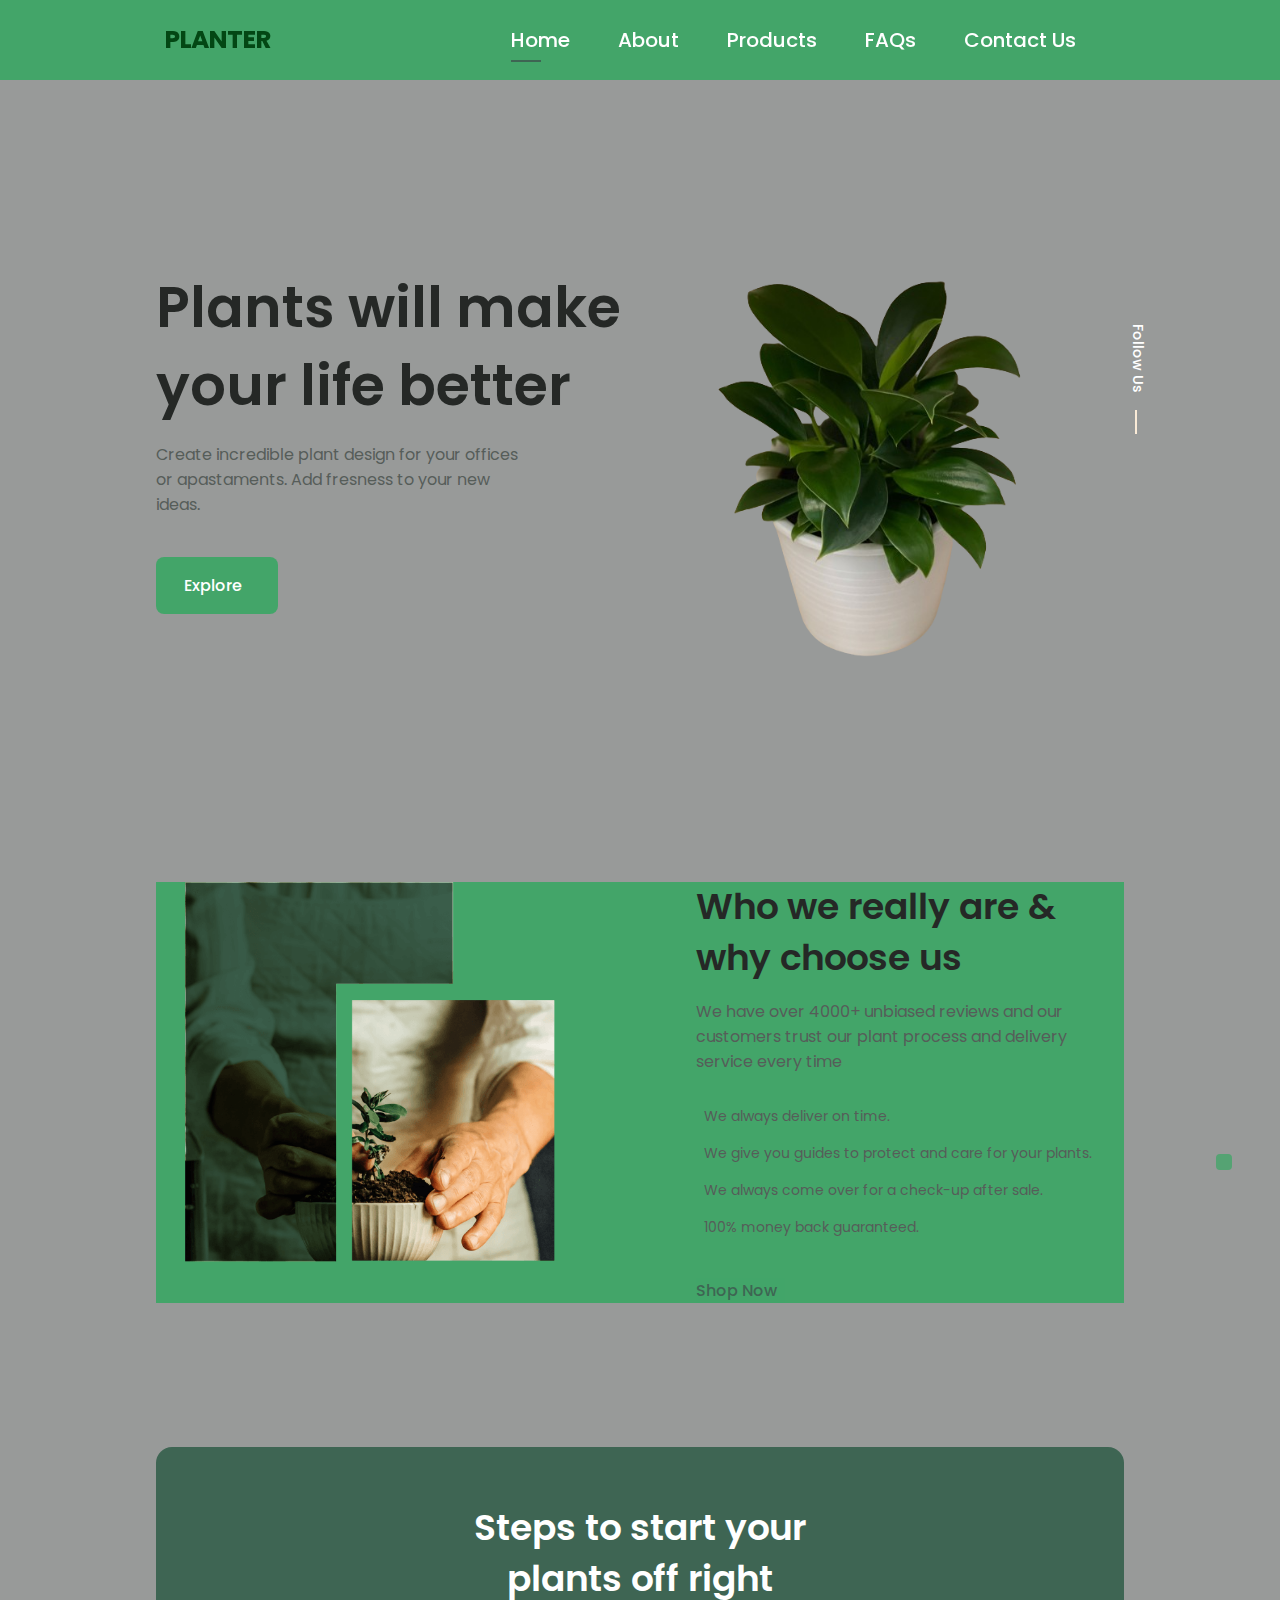
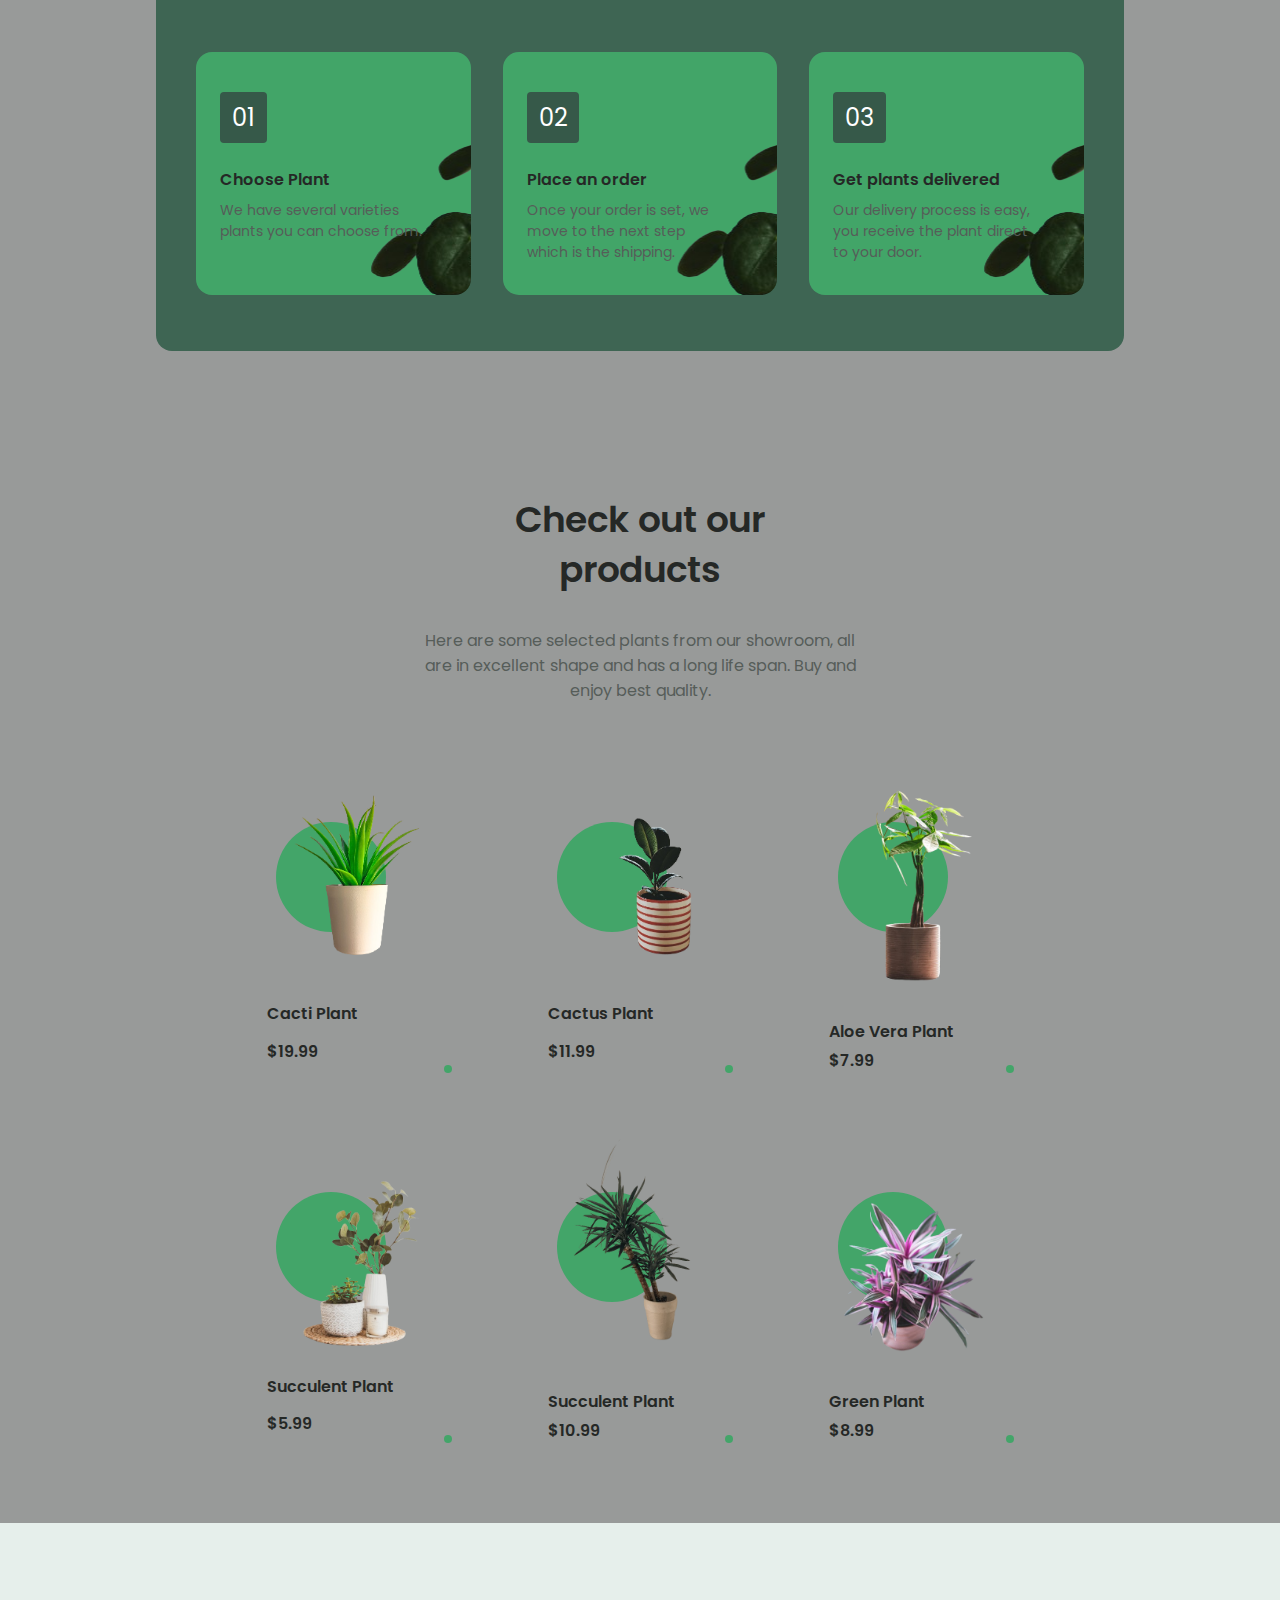
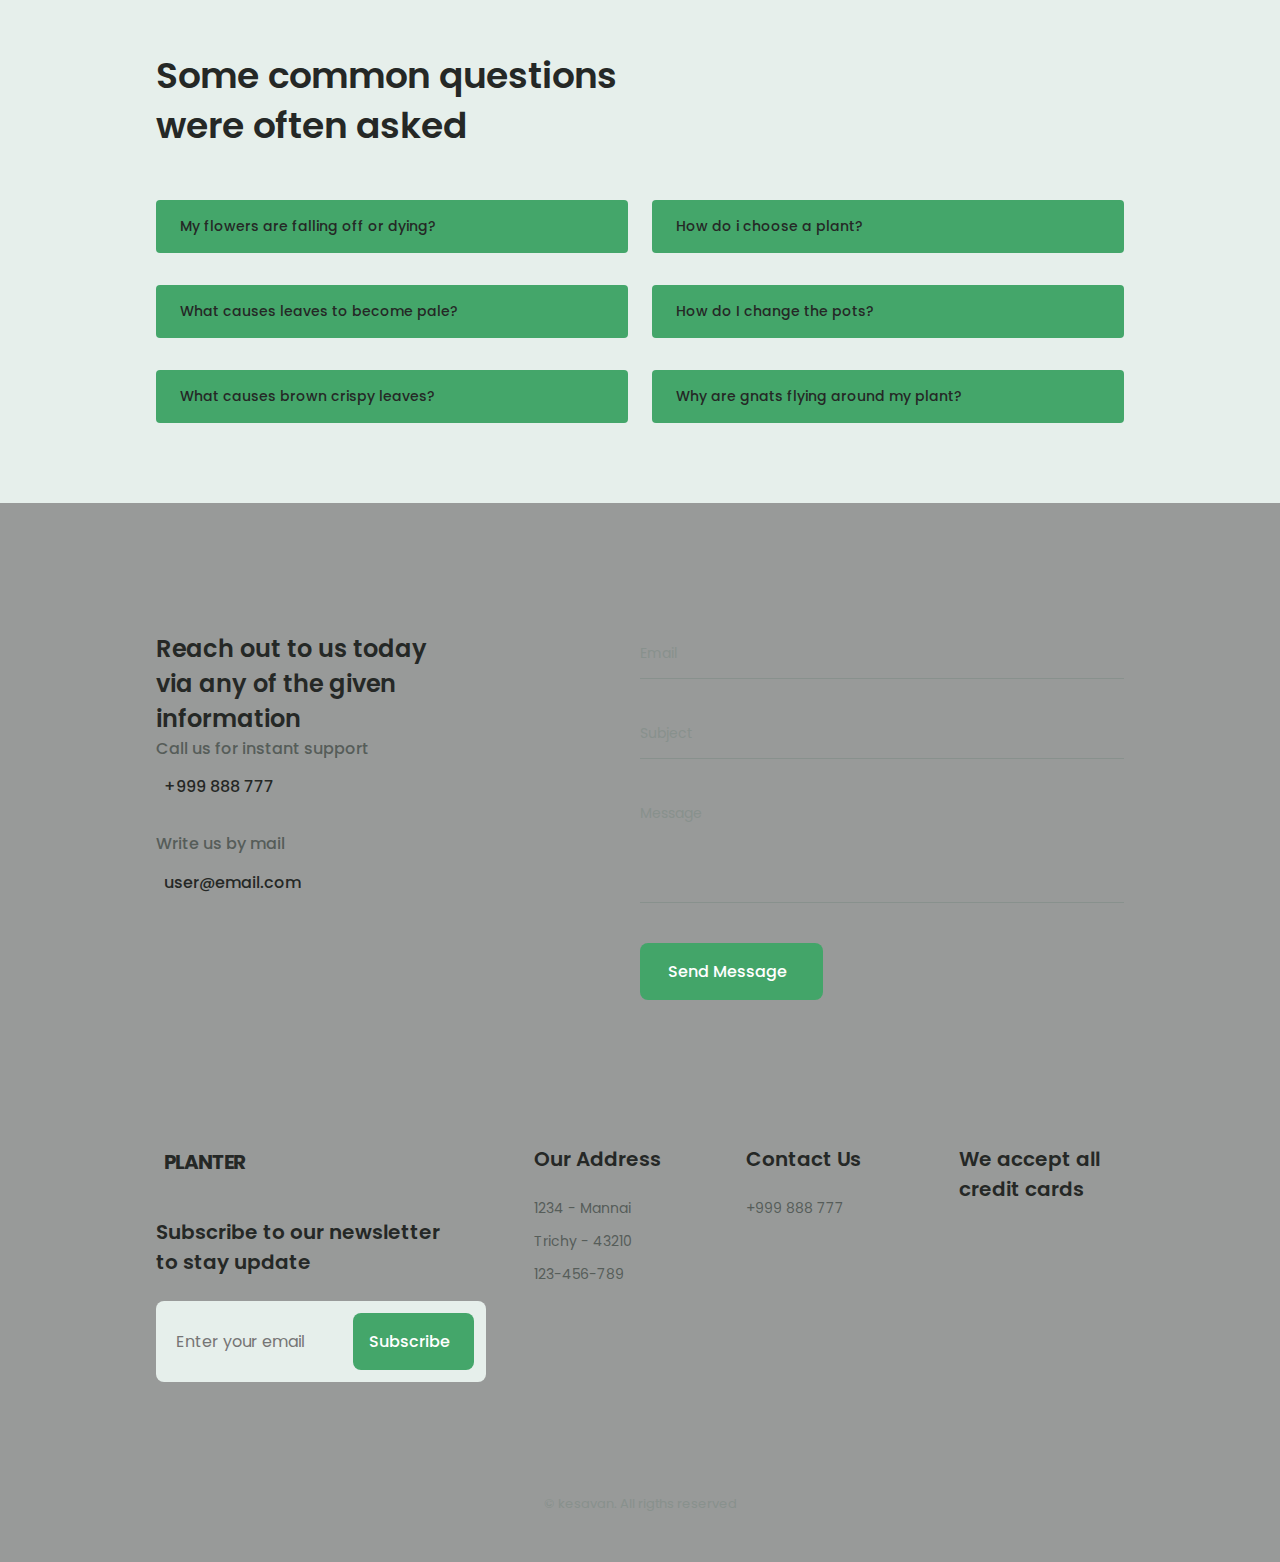
==== commit d0666955: "final" ====
--- a/index.html
+++ b/index.html
@@ -377,7 +377,7 @@
             <section class="contact section container" id="contact">                
                 <div class="contact__container grid">
                     <div class="contact__box">
-                        <h2 class="section__title">
+                        <h2 class="contact__title">
                             Reach out to us today <br> via any of the given <br> information
                         </h2>
 
--- a/style.css
+++ b/style.css
@@ -251,7 +251,7 @@
     transition: .3s;
     z-index: var(--z-fixed);
   }
-  
+
   .home{
     
     /* color: black; */
@@ -273,8 +273,67 @@
   .nav__link{
     color: #FFF;
   }
-  
-  
+
+  .nav__list{
+    color: #FFF;
+  }
+
+  .about__title{
+    color: #FFF;
+  }
+  
+  .about__description{
+    color: honeydew;
+  }
+  
+  .about__details{
+    color: #FFF;
+  }
+  
+  .about__details-description{
+    color: #FFF;
+  }
+  .product__card .product__title{
+    color: #FFF;
+  }
+  
+.product__card .product__price{
+  
+  color: rgb(216, 201, 182);
+}
+.product__description{
+  color: #FFF;
+}
+  .product section.section__title-center{
+    color: #FFF;
+  }
+  
+ .section__title-center {
+    color: #dadee7;
+  }
+  .section__title-center{
+    color: rgba(67, 165, 105, 0.993);
+  }
+
+  .contact__box .contact__title{
+    color: #f5efef;
+  }
+  .contact__information .contact__subtitle{
+    color: #c7c1c1;
+  }
+  .contact__information .contact__description{
+    color: rgb(216, 201, 182);
+  }
+
+  .footer__content .footer__logo{
+    color: #FFF;
+  }
+  .footer__title{
+    color: #FFF;
+  }
+  .footer__information{
+    color: rgb(216, 201, 182);
+  }
   
 }
   
